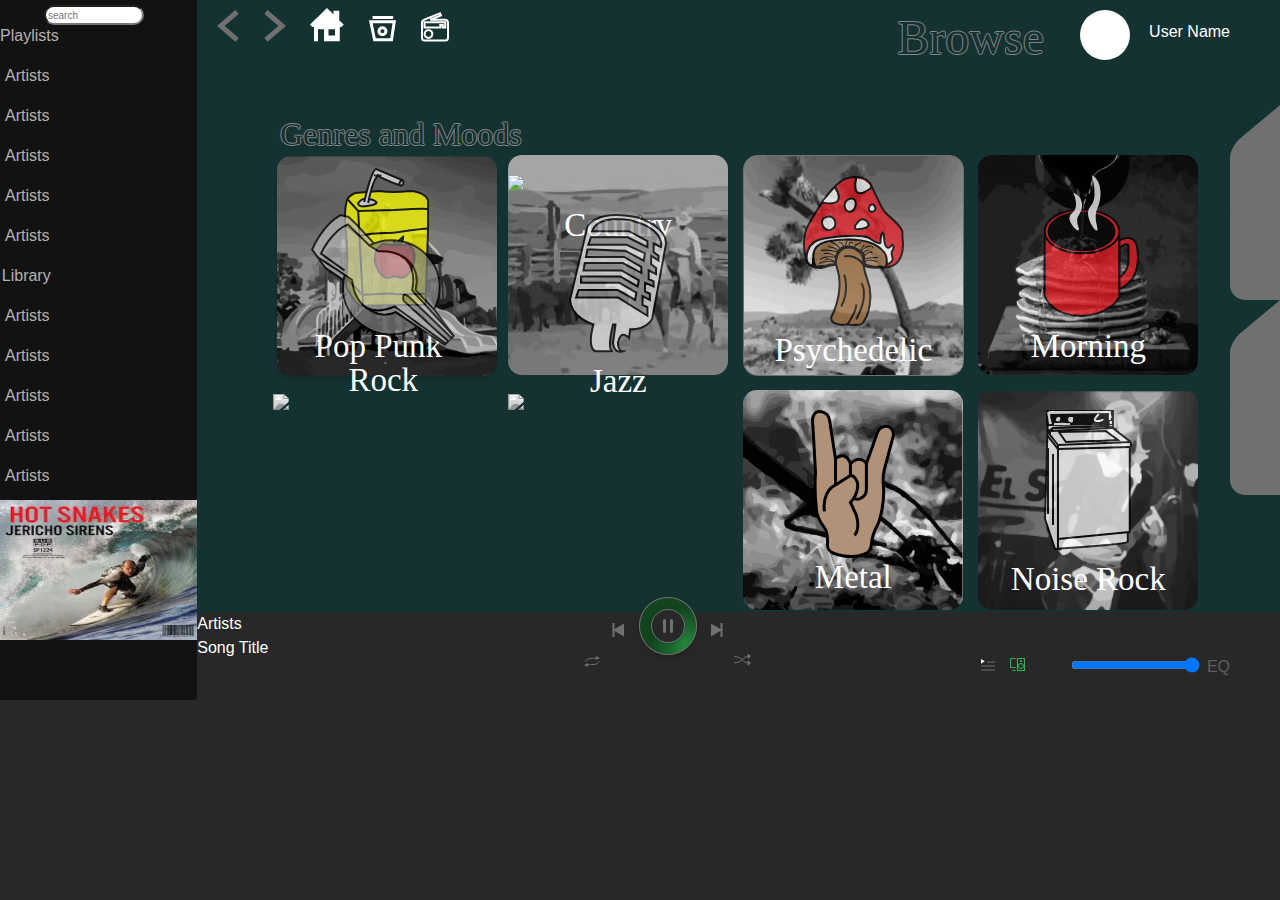
==== index.html @ b0f1039b "deleted folder" ====
<!DOCTYPE html>
<html lang="en-us">

<head>

  <meta charset="UTF-8">
  <meta name="viewport" content="width=device-width, initial-scale=1.0">
  <meta http-equiv="X-UA-Compatible" content="ie=edge">
  <link rel="shortcut icon" type="image/x-icon" href="assets/favicon.ico">

  <title>Kevin Buchik</title>

  <link rel="stylesheet" href="https://stackpath.bootstrapcdn.com/bootstrap/4.3.1/css/bootstrap.min.css"
    integrity="sha384-ggOyR0iXCbMQv3Xipma34MD+dH/1fQ784/j6cY/iJTQUOhcWr7x9JvoRxT2MZw1T" crossorigin="anonymous">
  <link rel="stylesheet" href="https://maxcdn.bootstrapcdn.com/bootstrap/4.0.0/css/bootstrap.min.css">

  <link rel="stylesheet" type="text/css" href="style.css">
</head>

<body>



  <div class="grid-container">
    <div class="a">
      <div class="sidebar">

        <label class="sr-only" for="validationDefault01">Name</label>
        <form>
          <input type="text" class="validationDefault01" placeholder="search" class="search"><br>
          <input class="submit-button" href="index.html/#grid-container2" type="submit" style="visibility: hidden;" />
        </form>
        <p id="title">Playlists</p>
        <div class="lists">
          <ul class="playlist">Artists</ul>
          <ul></ul>
          <ul>Artists</ul>
          <ul>Artists</ul>
          <ul>Artists</ul>
          <ul>Artists</ul>
          <p id="title">Your Library</p>
          <ul>Artists</ul>
          <ul>Artists</ul>
          <ul>Artists</ul>
          <ul>Artists</ul>
          <ul>Artists</ul>
          <ul>Artists</ul>
          <ul>Artists</ul>
          <ul>Artists</ul>
          <ul>Artists</ul>

        </div>
      </div>
      <img class="album-cover" src="Rectangle 661.png">
    </div>

    <div class="c">


      <div class="header-image2">

        <div class="clubopen"></div>
      </div>
      <div class="tab"><i class="fas fa-users"></i></div>
      <div class="tab2"><i class="fas fa-cog"></i></div>

      <div class="header-controls">
        <input class="back-button back1" type="image" src="Component 11 – 46.png">
        <input class="forward-button" type="image" src="Component 11 – 46.png">
        <input class="home" type="image" src="mynewhouse.png">
        <input class="browse" type="image" src="Component 2 – 4.png">
        <input class="radio" type="image" src="radio-24px.png">
        <div class="user-image">
          <p class="user-name">User Name</p>
        </div>
        <h2 class="browse2">Browse</h2>

      </div>
      <h2 class="genre-header">Genres and Moods</h2>
      <div class="genre-board">
        <div class="genre-square genre-square1"><img class="genre-img playground" src="playground.svg">

          <img class="genre-icon  juicebox" src="juicebox.svg">
          <h3 class="row1-text pop-punk-text">Pop Punk</h3>

        </div>
        <div class="genre-square"><img class="genre-img cowboy" src="cowboy.svg">
          <img class=" genre-icon cowboyboot" src="cowboyboot.svg">
          <h3 class="row1-text country-text">Country</h3>

        </div>
        <div class="genre-square"><img class="genre-img psychedelic" src="Joshua Tree.svg">
          <img class=" genre-icon mushroom" src="mushroom.svg">
          <h3 class="row1-text psych-text">Psychedelic</h3>

        </div>
        <div class="genre-square"><img class="genre-img pancakes" src="pancakes.svg">
          <img class="genre-icon coffeecup" src="colorcoffeecup.svg">
          <h3 class="row1-text morning-text">Morning</h3>

        </div>
        <div class="genre-square"><img class="genre-img rocknroll" src="rocknroll.svg">
          <img class="genre-icon chickenhawk" src="chickenhawk.svg">
          <h3 class="row2-text rock-text">Rock</h3>

        </div>
        <div class="genre-square"><img class="genre-img jazz" src="jazz.svg">
          <img class="genre-icon microphone" src="microphoneclear.svg">
          <h3 class="row2-text jazz-text">Jazz</h3>

        </div>
        <div class="genre-square"><img class="genre-img metal" src="pitchfork.svg">
          <img class="genre-icon devilhorns" src="devilhorns.svg">
          <h3 class="row2-text metal-text">Metal</h3>

        </div>
        <div class="genre-square"><img class="genre-img shattuck" src="shattuck.svg">
          <img class="genre-icon washingmachine" src="sonicyouthwashingmachine.svg">
          <h3 class="row2-text noise-rock-text"> Noise Rock</h3>
        </div>
      </div>
    </div>

    <div class="e">
      <p class="now-playing-artist">Artists</p>
      <br>
      <p class="now-playing-song">Song Title</p>
      <div class="controls">
        <input class="play-button" type="image" src="Component 60 – 2.png">
        <input class="next-track" type="image" src="Component 20 – 7.png">
        <input class="previous-track" type="image" src="Component 20 – 7.png">
        <input class="repeat" type="image" src="repeat.png">
        <input class="shuffle" type="image" src="shuffle.png">
      </div>
      <div class="sound-controls">
        <input class="queu" type="image" src="Component 23 – 3.png">
        <input class="pair" type="image" src="pair-icon.png">
        <i class="fas fa-volume-up"></i>
        <div id="video-controls">

          <input type="range" id="volume" min="0" max="1" step="0.1" value="1" />
        </div>
        <div class="eq-button">EQ</div>

      </div>

    </div>


    <div class="grid-container2">
      <div class="a">
        <div class="sidebar">

          <label class="sr-only" for="validationDefault02">Name</label>
          <form>
            <input type="text" class="validationDefault02" placeholder="search" class="search"><br>
            <input class="submit-button2" type="submit" style="visibility: hidden;" />
          </form>
          <p id="title">Playlists</p>
          <div class="lists">
            <ul class="playlist">Artists</ul>
            <ul>Artists</ul>
            <ul>Artists</ul>
            <ul>Artists</ul>
            <ul>Artists</ul>
            <ul>Artists</ul>
            <p id="title">Your Library</p>
            <ul>Artists</ul>
            <ul>Artists</ul>
            <ul>Artists</ul>
            <ul>Artists</ul>
            <ul>Artists</ul>
            <ul>Artists</ul>
            <ul>Artists</ul>
            <ul>Artists</ul>
            <ul>Artists</ul>

          </div>
        </div>
        <img class="album-cover" src="Rectangle 661.png">
      </div>

      <div class="c">


        <div class="header-image">

          <div class="clubopen"></div>
        </div>
        <div class="tab"><i class="fas fa-users"></i></div>
        <div class="tab2"><i class="fas fa-cog"></i></div>

        <div class="header-controls">
          <input class="back-button back2" type="image" src="Component 11 – 46.png">
          <input class="forward-button" type="image" src="Component 11 – 46.png">
          <input class="home" type="image" src="mynewhouse.png">
          <input class="browse" type="image" src="Component 2 – 4.png">
          <input class="radio" type="image" src="radio-24px.png">
          <div src="" type="image" class="user-image">
            <img class="user-image2">
            <p class="user-name">User Name</p>
          </div>
          <H1 class="band-header">Guided</H1>
          <H1 class="band-header2">By Voices</H1>

          <div class="top-releases">
            <p>Top Releases</p>
            <p class="release-names album-name">Album Name </p>
            <p class="release-names album-name2">Album Name </p>
            <p class="release-names album-name3">Album Name </p>

            <div class="top-albums"> <img class="image-results image-results1"></div>

            <div class="top-albums top-album2">
              <img class="image-results image-results1"></div>
            <div class="top-albums top-album5"><img class="image-results image-results2"></div>
            <br>
            <p class="release-names album-name4">Album Name </p>
            <p class="release-names album-name5">Album Name </p>
            <p class="release-names album-name6">Album Name </p>
            <div class="top-albums top-album3"><img class="image-results image-results3"></div>
            <div class="top-albums top-album4"><img class="image-results image-results4"></div>
            <div class="top-albums top-album5"><img class="image-results image-results5"></div>
          </div>

          <div class="top-songs">
            <p>Popular Songs</p>
            <p class="popular-songs popular-songs1"> 1 &nbsp  &nbsp &nbsp &nbsp  <a class="time-duration"></a></p>
            <p class="popular-songs popular-songs2"> 2 &nbsp  &nbsp &nbsp &nbsp </p> 
            <p class="popular-songs popular-songs3"> 3 &nbsp  &nbsp &nbsp &nbsp </p>
            <p class="popular-songs popular-songs4"> 4 &nbsp  &nbsp &nbsp &nbsp </p>
            <p class="popular-songs popular-songs5"> 5 &nbsp  &nbsp &nbsp &nbsp </p>
            <hr class="line1">

            <div class="timez">3:20</div>
            <div class="timez">3:20</div>
            <div class="timez">3:20</div>
            <div class="timez">3:20</div>
            <div class="timez">3:20</div>

          </div>
          <div class="related-artists">
            <p class="fans-like">Related Artists</p>

            <div class="circles">

              <div class="related-circle circle1" value="">
                <img class="related-img related1">
                <p class="artist-name name-one name1"></p>
              </div>

              <div class="related-circle circle2"><img class=" related-img related2">
                <p class="artist-name name2"></p>
              </div>
              <div class="related-circle circle3"><img class=" related-img related3">
                <p class="artist-name name3"></p>
              </div>
              <div class="related-circle circle4"><img class=" related-img related4">
                <p class="artist-name name4"></p>
              </div>
              <div class="artist-name-container">
            </div>


              <audio crossorigin="anonymous" id="preview-player" controls="" autoplay="" name="media">
                <source class="preview-source" src="" type="audio/mpeg">
              </audio>
            </div>
          </div>

        </div>
      </div>

      <div class="e">
        <p class="now-playing-artist">Artists</p>
        <br>
        <p class="now-playing-song">Song Title</p>
        <div class="controls">
          <input class="play-button" type="image" src="Component 60 – 2.png">
          <input class="next-track" type="image" src="Component 20 – 7.png">
          <input class="previous-track" type="image" src="Component 20 – 7.png">
          <input class="repeat" type="image" src="repeat.png">
          <input class="shuffle" type="image" src="shuffle.png">
        </div>
        <div class="sound-controls">
          <input class="queu" type="image" src="Component 23 – 3.png">
          <input class="pair" type="image" src="pair-icon.png">
          <i class="fas fa-volume-up"></i>
          <div id="video-controls">

            <input type="range" class="volume" min="0" max="1" step="0.1" value="1" />

          </div>
          <button data-toggle="modal" data-target="#exampleModal" class="eq-button">EQ</button>
          <div class="modal fade" id="exampleModal" tabindex="-1" role="dialog" aria-labelledby="exampleModalLabel"
            aria-hidden="true">
            <div class="modal-dialog" role="document">
              <div class="modal-content">
                <button type="button" class="close" data-dismiss="modal" aria-label="Close">
                  <span aria-hidden="true">&times;</span>
                </button>
                <div class="modal-body">
                  <label class="switch">
                    <input type="checkbox">
                    <span class="slider round">
                    </span>
                  </label>
                  <button id="stop-eq"></button>
                  <input orient="vertical" class="eq eqband1" list="ticks" type="range" value="0" step="1" min="-30"
                    max="20" oninput="changeGain(this.value, 1);"></input>
                  <datalist id="ticks">
                    <option>-30</option>
                    <option>-25</option>
                    <option>-20</option>
                    <option>-15</option>
                    <option>-10</option>
                    <option>-5</option>
                    <option>0</option>
                    <option>5</option>
                    <option>10</option>
                    <option>15</option>
                    <option>20</option>

                  </datalist>
                  <input orient="vertical" class="eq eqband1" list="ticks" type="range" value="0" step="1" min="-30"
                    max="20" oninput="changeGain(this.value, 2);"></input>
                  <datalist id="ticks">
                    <option>-30</option>
                    <option>-25</option>
                    <option>-20</option>
                    <option>-15</option>
                    <option>-10</option>
                    <option>-5</option>
                    <option>0</option>
                    <option>5</option>
                    <option>10</option>
                    <option>15</option>
                    <option>20</option>


                  </datalist>

                  <input orient="vertical" class="eq eqband1" list="ticks" type="range" value="0" step="1" min="-30"
                    max="20" oninput="changeGain(this.value, 3);"></input>
                  <datalist id="ticks">
                    <option>-30</option>
                    <option>-25</option>
                    <option>-20</option>
                    <option>-15</option>
                    <option>-10</option>
                    <option>-5</option>
                    <option>0</option>
                    <option>5</option>
                    <option>10</option>
                    <option>15</option>
                    <option>20</option>


                  </datalist>
                  <input orient="vertical" class="eq eqband1" list="ticks" type="range" value="0" step="1" min="-30"
                    max="20" oninput="changeGain(this.value, 4);"></input>
                  <datalist id="ticks">
                    <option>-30</option>
                    <option>-25</option>
                    <option>-20</option>
                    <option>-15</option>
                    <option>-10</option>
                    <option>-5</option>
                    <option>0</option>
                    <option>5</option>
                    <option>10</option>
                    <option>15</option>
                    <option>20</option>


                  </datalist>
                  <input orient="vertical" class="eq eqband1" list="ticks" type="range" value="0" step="1" min="-30"
                    max="20" oninput="changeGain(this.value, 5);"></input>


                </div>
              </div>
            </div>
          </div>

        </div>
        <div id="custom-seekbar">
          <span></span>

        </div>

      </div>
</div>

      <div class="grid-container3">
        <div class="a">
          <div class="sidebar">

            <label class="sr-only" for="validationDefault03">Name</label>
            <form>
              <input type="text" class="validationDefault03" placeholder="search" class="search"><br>
              <input class="submit-button3" href="index.html/#grid-container2" type="submit"
                style="visibility: hidden;" />
            </form>
            <p id="title">Playlists</p>
            <div class="lists">
              <ul class="playlist">Artists</ul>
              <ul>Artists</ul>
              <ul>Artists</ul>
              <ul>Artists</ul>
              <ul>Artists</ul>
              <ul>Artists</ul>
              <p id="title">Your Library</p>
              <ul>Artists</ul>
              <ul>Artists</ul>
              <ul>Artists</ul>
              <ul>Artists</ul>
              <ul>Artists</ul>
              <ul>Artists</ul>
              <ul>Artists</ul>
              <ul>Artists</ul>
              <ul>Artists</ul>

            </div>
          </div>
          <img class="album-cover" src="Rectangle 661.png">
        </div>


        <div class="c">


          <div class="header-image3">

            <div class="clubopen"></div>
          </div>
          <div class="tab"><i class="fas fa-users"></i></div>
          <div class="tab2"><i class="fas fa-cog"></i></div>

          <div class="header-controls">
            <input class="back-button" type="image" src="Component 11 – 46.png">
            <input class="forward-button" type="image" src="Component 11 – 46.png">
            <input class="home" type="image" src="mynewhouse.png">
            <input class="browse" type="image" src="Component 2 – 4.png">
            <input class="radio" type="image" src="radio-24px.png">
            <div class="user-image">
              <p class="user-name">User Name</p>
            </div>

          </div>
          <img class="album-cover-page" />
          <div class="album-info">
            <div>
              <p class=".album-page-title">Album</p>
            </div>
            <p class="album-page-name">Album Name</p>
            <p class="by-artist-album">By Artist</p>
            <p class="release-date">2020 - 10 Songs, 30 Minutes</p>
          </div>
          <div class=""></div>
          <div class="track-list">
          </div>
          <p class="more-a-b-a">More Albums by Artist</p>

          <div class="more-albums-by">
            <img class="more-albums" />
            <img class="more-albums" />
            <img class="more-albums" />
            <img class="more-albums" />
            <img class="more-albums" />
            <img class="more-albums" />





          </div>

        </div>

        <div class="e">
          <p class="now-playing-artist">Artists</p>
          <br>
          <p class="now-playing-song">Song Title</p>
          <div class="controls">
            <input class="play-button" type="image" src="Component 60 – 2.png">
            <input class="next-track" type="image" src="Component 20 – 7.png">
            <input class="previous-track" type="image" src="Component 20 – 7.png">
            <input class="repeat" type="image" src="repeat.png">
            <input class="shuffle" type="image" src="shuffle.png">
          </div>
          <div class="sound-controls">
            <input class="queu" type="image" src="Component 23 – 3.png">
            <input class="pair" type="image" src="pair-icon.png">
            <i class="fas fa-volume-up"></i>
            <div id="video-controls">

              <input type="range" id="volume" min="0" max="1" step="0.1" value="1" />
            </div>
            <div class="eq-button">EQ</div>

          </div>

        </div>

        <div class="e">
          <p class="now-playing-artist">Artists</p>
          <br>
          <p class="now-playing-song">Song Title</p>
          <div class="controls">
            <input class="play-button" type="image" src="Component 60 – 2.png">
            <input class="next-track" type="image" src="Component 20 – 7.png">
            <input class="previous-track" type="image" src="Component 20 – 7.png">
            <input class="repeat" type="image" src="repeat.png">
            <input class="shuffle" type="image" src="shuffle.png">
          </div>
          <div class="sound-controls">
            <input class="queu" type="image" src="Component 23 – 3.png">
            <input class="pair" type="image" src="pair-icon.png">
            <i class="fas fa-volume-up"></i>
            <div id="video-controls">

              <input type="range" id="volume" min="0" max="1" step="0.1" value="1" />
            </div>
            <div class="eq-button">EQ</div>

          </div>

        </div>



        <script src="https://code.jquery.com/jquery-3.3.1.min.js" crossorigin="anonymous"></script>
        <script src="https://stackpath.bootstrapcdn.com/bootstrap/4.3.1/js/bootstrap.min.js"></script>
        </script>
        <script src="https://kit.fontawesome.com/78f23082a5.js"></script>
        <script src="https://cdnjs.cloudflare.com/ajax/libs/animejs/2.0.2/anime.min.js"></script>
        <script src="app.js"></script>
</body>

</html>
---- style.css ----
body{overflow-x:hidden;
}
body::-webkit-scrollbar {
  display: none;
}

.grid-container {
    background-color: #153232;
    width: 100%;
    height: 1vh;
    display: inline-grid;
  
    grid-gap: 1px;
    grid-template-columns:246.297px;
    grid-template-rows: auto auto auto auto auto auto auto auto auto 1px;
   
  }
  .grid-container2 {
    background-color: #153232;
    width: 520%;
    height: 1vh;
    display: none;
    grid-gap: 1px;
    grid-template-columns:246.297px;
    grid-template-rows: auto auto auto auto auto auto auto auto auto 1px;
    position: relative;
    top: -700px;
   
  }
  .grid-container3 {
    background-color: #153232;
    width: 520%;
    height: 1vh;
    display: none;
    grid-gap: 1px;
    grid-template-columns:246.297px;
    grid-template-rows: auto auto auto auto auto auto auto auto auto 1px;
    position: relative;
    top: -700px;
    z-index:3;
  }
 

  .a {
    background-color: #121212 !important;
    color: #B3B3B3;
  }

  .a {
    grid-column: 1 / 3;
    grid-row: 1 / 10;
    max-width: 200px;
  }

  .c {
    grid-column: 2 / 10;
    grid-row: 1 / 10;
    background-color:#153232;
    overflow-x:hidden;
    margin-left:-50px;
  }


  .e {
    grid-column: 2 / 10;
    grid-row: 9/ 11;  
    max-height:112.11px;
    background-color:#282828;
    position: relative;
    margin-left:-50px;
  }


  ::-webkit-scrollbar-track{
  color:#707070 !important;
  width:.5em;
  }
  ::-webkit-scrollbar-thumb {
    background-color:  #31B954;
    border-radius: 10px;
  }
  
  
  ::-webkit-scrollbar-track-piece{ background-color:#707070;}
  ::-webkit-scrollbar {
    background-color: #31B954 !important;
    width:.5em;
  }
  .validationDefault01, .validationDefault02, .validationDefault03{    width: 100px;
    height: 20px;
    margin-left: -20px;
    position: absolute;
    font-size: 10px;
    margin-top: 5px;
    border-radius: 58px;
    outline:none;
    left: 5%;}
.submit-button{
  position: absolute;
  height: 20px;
  width: 50px;
  left: 170px;
  top: 6px;
  height: 21px;
}
.submit-button{
  position: absolute;
  height: 20px;
  width: 50px;
  left: 170px;
  top: 6px;
  height: 21px;
}

.album-cover{height:20%;
width:200px;
padding-left:0px;}

.timestamp{float:left;}

.play-button{    margin-left: 40%;
  margin-top: -35%;
  position: relative;
  top: -20px;}


.next-track{    position: relative;
  top: -50px;}

.previous-track{transform: scaleX(-1);
  position: relative;
  top: -50px;
margin-left:-115px;}
.back-button{margin-left:20px;
margin-top:10px;}
.forward-button{transform:scaleX(-1);
margin-left:20px;}

.home{margin-left:20px;
margin-right:20px;}

.browse{margin-right:20px;}

.user-image{background-color:white;
height:50px;
width:50px;
border-radius:50%;
margin-right:150px;
float:right;
margin-top:10px;
}
.user-image2{border-radius:50%;
height:50px;
width:50px;}

.user-name{margin-right:-100px;
  margin-top:10px;
float:right;}

.repeat{position: relative;
  right: 45px;
  top: -20px;}


.shuffle{position: relative;
  top: -20px;
  left: 85px;}

.now-playing-artist{color:white;
display:inline;}
.now-playing-song{color:white;
display:inline;
}

.controls{margin-top: 10px;}

.sound-controls{float:right;
margin-right:170px;
margin-top:-40px;}

.pair{margin-left:10px;}

.header-image{
  height:200px;
width:100%;
object-fit: fill;
border-color:#153232;
}
.header-image3{
  height:200px;
width:100%;
object-fit: fill;
border-color:#153232;
}
.header-image2{
  height:200px;
width:100%;
object-fit: fill;
border-color:#153232;
}

.clubopen {width:100%;
  height:100%;
  filter: hue-rotate(180deg) saturate(2);
}

.header-image {
  background-size: cover;
  background-position: center;
}
.header-image {
  background-image: url(photo.jpg);
  background-size: cover;
  background-position: center;
}

@supports (filter: blur(5px) contrast(5)) and (mix-blend-mode: multiply) {
  .header-image {
    position: relative;
    overflow: hidden;
  }
  .header-image:after {
    display: block;
    content: '';
    position: absolute;
    top: 0;
    left: 0;
    right: 0;
    bottom: 0;
    background: inherit;
    filter: brightness(1.5) saturate(100) blur(5px) contrast(5);
    mix-blend-mode: multiply;
  }
}
.header-controls{
  position:relative; 
  top:-200px;
  color:white;
}


.band-header{position:absolute;
  font-size:5em;
  margin-left:20px;
  font-weight:bolder;
 font-family: "Hoefler Text";
 color:#153232;
top:135px;}

.band-header2{position:absolute;
  font-size:5em;
  margin-left:20px;
  font-weight:bolder;
 font-family: "Hoefler Text";
 color:#153232;
 text-shadow: -1px 0 #858585, 0 1px #858585, 1px 0 #858585, 0 -1px #858585;
top:200px;}


.artist-play{position:absolute;
  background-color:#31B954;
  background: linear-gradient(90deg, rgba(2,0,36,1) 0%, rgba(9,121,43,1) 37%, rgba(49,185,84,1) 75%, rgba(44,255,0,1) 100%);
  border-style:none;
  z-index:2;
  height:35px;
  width:100px;
  border-radius:4px;
  top:100px;
right:550px;
color:white;}

.overview{color:white;
  position:absolute;
top:140px;
font-size:1.5em;
right:50px;
font-family:"Helvetica Neue";
word-spacing:100px;}

.top-releases{position:relative;
top:245px;
font-size:1.5em;
left:20px;
z-index:2;
margin-right: 702px;}

.top-albums{  
  width: 120px;
  background-color: #555;
  display:inline-flex;
position:relative;
margin-top:25px;
top:-50px;
}
.top-albums:after {
  content: "";
  display: block;
  padding-bottom: 100%;
}

  .top-album2{
    margin-top:40px;
  }

  .top-songs{float:right;
    font-size:1.5em;
    margin-right:490px;
  margin-top:-225px;
display:block;
z-index:10}

.popular-songs{
  position: initial;
  font-size:20px!important;
color:#A0A0A0;
margin-right: -250px !important;
}

.time-duration{display:inline-block !important;
  
}

.timez{color:#A0A0A0;
  position: relative;
  left: 500px;
  top: -260px;
  line-height:2.4;
  font-size:20px;
  }

.fans-like{
  margin-top:10px !important;
  margin-left: 435px !important;
    font-size: 1.5em !important;
}
.circles{margin-left:425px;}
.related-artists{position: relative;
  top: -250px;}
.related-circle{
  margin-left:10px;
display:inline-block;
  width:120px;
height:120px;
border-radius:50%;
background-color:white;}
.related-img{  width:120px;
  height:120px;
border-radius:50%;}

.name1{
  position: relative;
  left: 8px;
  }


.tab {
  transform: rotate(-90deg);
  height: 50px;
  width: 150px;
  border-radius: 15px 15px 0px 0px;
  background-color: #707070;
  position: absolute;
  left: 480px;
  display: inline-block;
  z-index: 2;
  margin-left: 700px;
}
.tab:before { 

  height: 50px;
  width: 70px;
  border-radius: 10px 10px 0px 0px;
  background-color: #707070;
  content: "";
  position: absolute;
  left: 104px;
  top: 0px;
  -webkit-transform: skewX(40deg);
  transform: skewX(40deg);
  z-index: -1;
}


.tab2 {
  transform: rotate(-90deg);
  height: 50px;
  width: 150px;
  border-radius: 15px 15px 0px 0px;
  background-color: #707070;
  position: absolute;
  left: 480px;
  top:395px;
  display: inline-block;
  z-index: 2;
  margin-left: 700px;
}
.tab2:before { 

  height: 50px;
  width: 70px;
  border-radius: 10px 10px 0px 0px;
  background-color: #707070;
  content: "";
  position: absolute;
  left: 104px;
  top: 0px;
  -webkit-transform: skewX(40deg);
  transform: skewX(40deg);
  z-index: -1;
}
.fa-users{transform: rotate(90deg);
font-size:2em;
position:absolute;
top:10px;
left:60px;
color:#31B954;

}

.fa-cog{font-size:2em;
  position:absolute;
  top:10px;
  left:70px;
  color:#31B954;}

body{background-color:#282828;;}


.image-results{  width: 120px;
  height:120px;
}
.release-names{font-size:10px;
  position:absolute;

}

.album-name{    font-size: 10px;
  display: inline;
  bottom: 180px;

}
.album-name2{font-size: 10px;
  bottom: 180px;
  left:125px;
}
.album-name3{
  bottom:180px;
  left:250px;
}
.album-name4{
  bottom:25px;
}
.album-name5{
  bottom:25px;
  left:125px;

}

.album-name6{
  left:180px;
  bottom:25px;


}

.album-name6{
  bottom:25px;
  left:250px;
}


.artist-name{
  font-size:10px;
  display:inline-flex;
  margin-left:25px;
  margin-right:25px;
  position:relative;
}


.name2{left:20px;}
.name3{left:10px;}
.name4{left:10px;}

#preview-player{
  display:none;
}

#video-controls{    position: relative;
  left: 90px;
  top: -22.5px;
}

.fa-volume-up{color:#707070;
margin-left:10px;}


.eq-button{color:green;
  text-decoration:none ;
  border-style:none !important;
  padding: 0px !important;
  background-color: #282828;
position:absolute;
top:42.5px;
color:#5E5E5E;
right:50px;;
}


.lists{margin-left:-35px;;
float:left}

/* index.html */
/* index.html */
/* index.html */
/* index.html */



.genre-img{
  filter:grayscale(100%);}
.playground:hover{filter:grayscale(100%);
cursor:pointer;}

.genre-img:hover{
  filter:grayscale(50%)
}
#title{margin-right: 120px;}
.genre-icon{
  top:-200px;
  position:relative;
  display:block;
margin:auto auto;}
.juicebox{   
  top: -220px;
  left: 16px;}

.genre-square{height:220px;
width:220px;
cursor:pointer;
grid-auto-rows: inherit;}

.genre-square1{  
  
    margin-top: -5px;
  margin-left: -5px;}

   .genre-board{
     margin-left:76px;
     margin-top:-120px;
     display: grid;
    grid-template-columns: repeat(4, 0fr);
    grid-template-rows: repeat(2, 220px);
    grid-gap: 15px;}


    h3
    {
      margin-top:-200px;
      text-align:center;
      color:white;
      font-family:"geeza pro";
      position:relative;}

.browse2{   
  font-size:3em;
  margin-left: 700px;
  margin-top: -40px;
  font-family: "Hoefler Text";
  color:#153232;
  text-shadow: -1px 0 #858585, 0 1px #858585, 1px 0 #858585, 0 -1px #858585;
 top:200px;}
 
.genre-header{position:absolute;
  text-shadow: -1px 0 #858585, 0 1px #858585, 1px 0 #858585, 0 -1px #858585;
  font-family: "Hoefler Text";
  color:#153232;
  left:280px;
  top:115px;
}
.sidebar{overflow:auto;
  font-family:"helvetica";
height:500px;}



#custom-seekbar
{  
  background-color:#707070;
  cursor: pointer;
  height: 2px;
  margin-left:25%;
  margin-top:-10px;
  outline: thin solid #707070;
  overflow: hidden;
  position: absolute;
  width: 400px;
}
#custom-seekbar span
{
  background-color: #31B954;
  position: absolute;
  top: 0;
  left: 0;
  height: 10px;
  width: 0px;
}


.modal-content{height:270px;
  width:514px;
  border-color: #707070;
  border-width: 5px;
  border-radius:58px;
  background-color:#282828;
  
}


.modal{border-style:solid white !important}


.eq{ -webkit-appearance: slider-vertical;
  margin-right: -50px;
  margin-top:40px;
  background: #d3d3d3;
  outline: none;
  opacity: 0.7;
  -webkit-transition: .2s;
  transition: opacity .2s;
}
.slider::-webkit-slider-thumb {
  -webkit-appearance: slider-vertical;
  appearance: none;
  width: 25px;
  height: 25px;
  background: #4CAF50;
  cursor: pointer;
}


.switch {
  position: absolute;
  top:-5px;
  left:50px;
  display: inline-block;
  width: 80px;
  height: 34px;
}

.switch2 {left:140px;}

.switch input { 
  opacity: 0;
  width: 0;
  height: 0;
}

.slider {
  position: absolute;
  cursor: pointer;
  top: 0;
  left: 0;
  right: 0;
  bottom: 0;
  background-color: #ccc;
  -webkit-transition: .4s;
  transition: .4s;
}

.slider:before {
  position: absolute;
  content: "";
  height: 26px;
  width: 26px;
  left: 4px;
  bottom: 4px;
  background-color: white;
  -webkit-transition: .4s;
  transition: .4s;
}

input:checked + .slider {
  background-color: #31B954;
}

input:focus + .slider {
  box-shadow: 0 0 1px #31B954;
}

input:checked + .slider:before {
  -webkit-transform: translateX(45px);
  -ms-transform: translateX(45px);
  transform: translateX(45px);
}

/* Rounded sliders */
.slider.round {
  border-radius: 34px;
}

.slider.round:before {
  border-radius: 50%;
}



 .ticks{background-color:red;}


.row1-text{margin-top: -185px;
font-size:33px;}


.row2-text{    margin-top: -218px;
font-size:33px;}

.pop-punk-text{margin-top:-200px;}

.country-text{margin-top:-185px;
}

.psych-text{margin-top:-195px;}

.morning-text{margin-top:-190px;}

.rock-text{margin-top:-185px;}

.jazz-text{margin-top:-220px;}

.metal-text{margin-top:-200px;

}

.noise-rock-text{    margin-top: -190px;}

/* album cover page */


.album-cover-page{width:225px;
height:225px;
background-color:white;
margin-top:-150px;
margin-left:20px;}


.album-info{    color: white;
  font-size: 1em;
  margin-top: -180px;
  margin-left: 255px;
  line-height:10px;
}

.track-list{margin-top:100px;
  margin-left:20px;
color:#B9B9B9;
line-height:.5px !important;
}
.track{line-height:10px;
  font-size: 14px;
  list-style-type:none;
}

.more-albums-by{display:flex;}
.more-albums{
  margin-left:12px;
  margin-bottom:200px;
  height:165px;
width:165px;
background-color:white;}

.more-a-b-a{color:white;
margin-left:20px;}
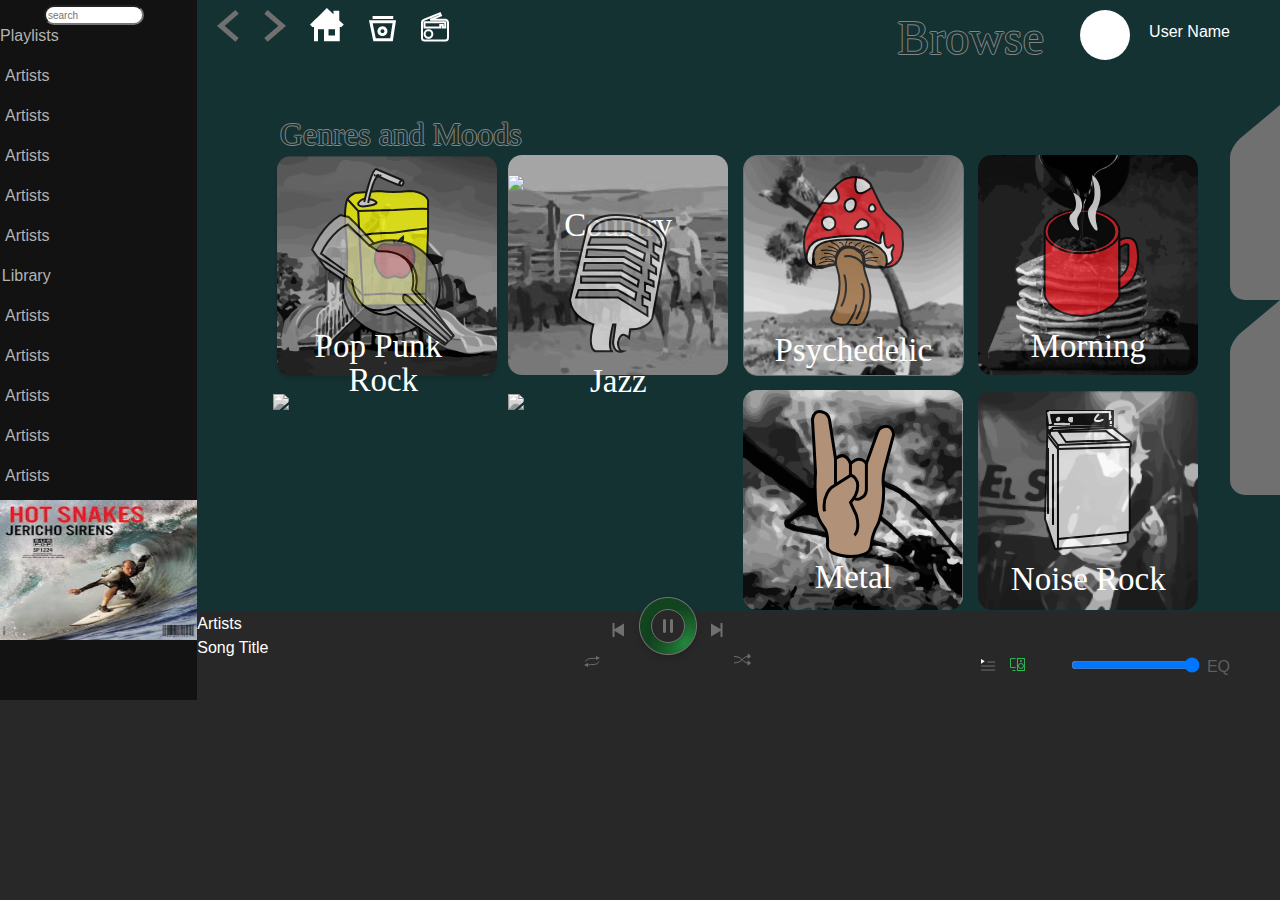
==== commit a9e36a90: "testing" ====
--- a/index.html
+++ b/index.html
@@ -79,7 +79,15 @@
       <h2 class="genre-header">Genres and Moods</h2>
       <div class="genre-board">
         <div class="genre-square genre-square1"><img class="genre-img playground" src="playground.svg">
-
+          <main id="app">
+            <template v-if="me">
+              {{ me }}
+            </template>
+            <template v-else>
+              <button @click="login">Login with Spotify</button>
+            </template>
+          </main>
+  
           <img class="genre-icon  juicebox" src="juicebox.svg">
           <h3 class="row1-text pop-punk-text">Pop Punk</h3>
 
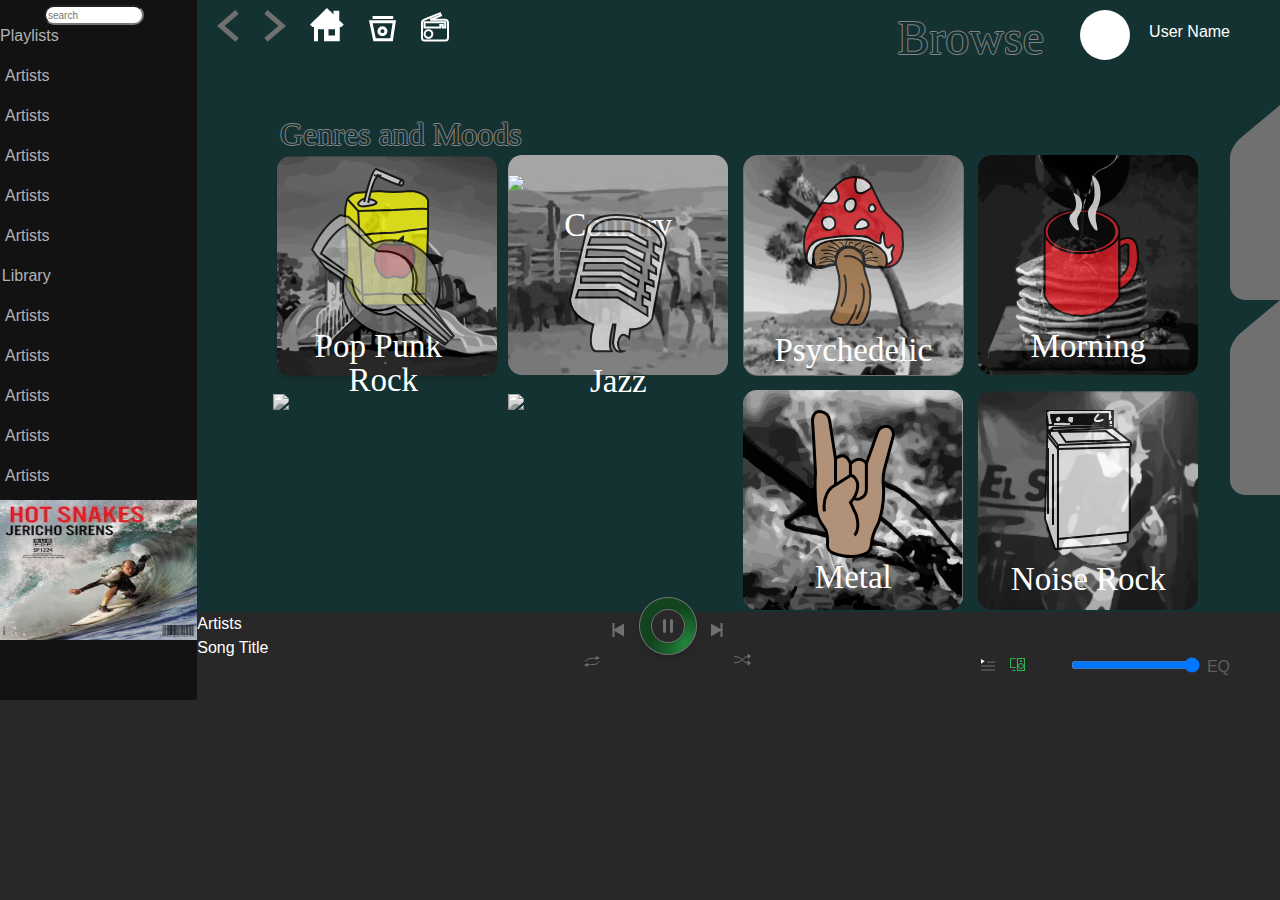
==== commit 996ee794: "testing" ====
--- a/index.html
+++ b/index.html
@@ -79,15 +79,7 @@
       <h2 class="genre-header">Genres and Moods</h2>
       <div class="genre-board">
         <div class="genre-square genre-square1"><img class="genre-img playground" src="playground.svg">
-          <main id="app">
-            <template v-if="me">
-              {{ me }}
-            </template>
-            <template v-else>
-              <button @click="login">Login with Spotify</button>
-            </template>
-          </main>
-  
+
           <img class="genre-icon  juicebox" src="juicebox.svg">
           <h3 class="row1-text pop-punk-text">Pop Punk</h3>
 
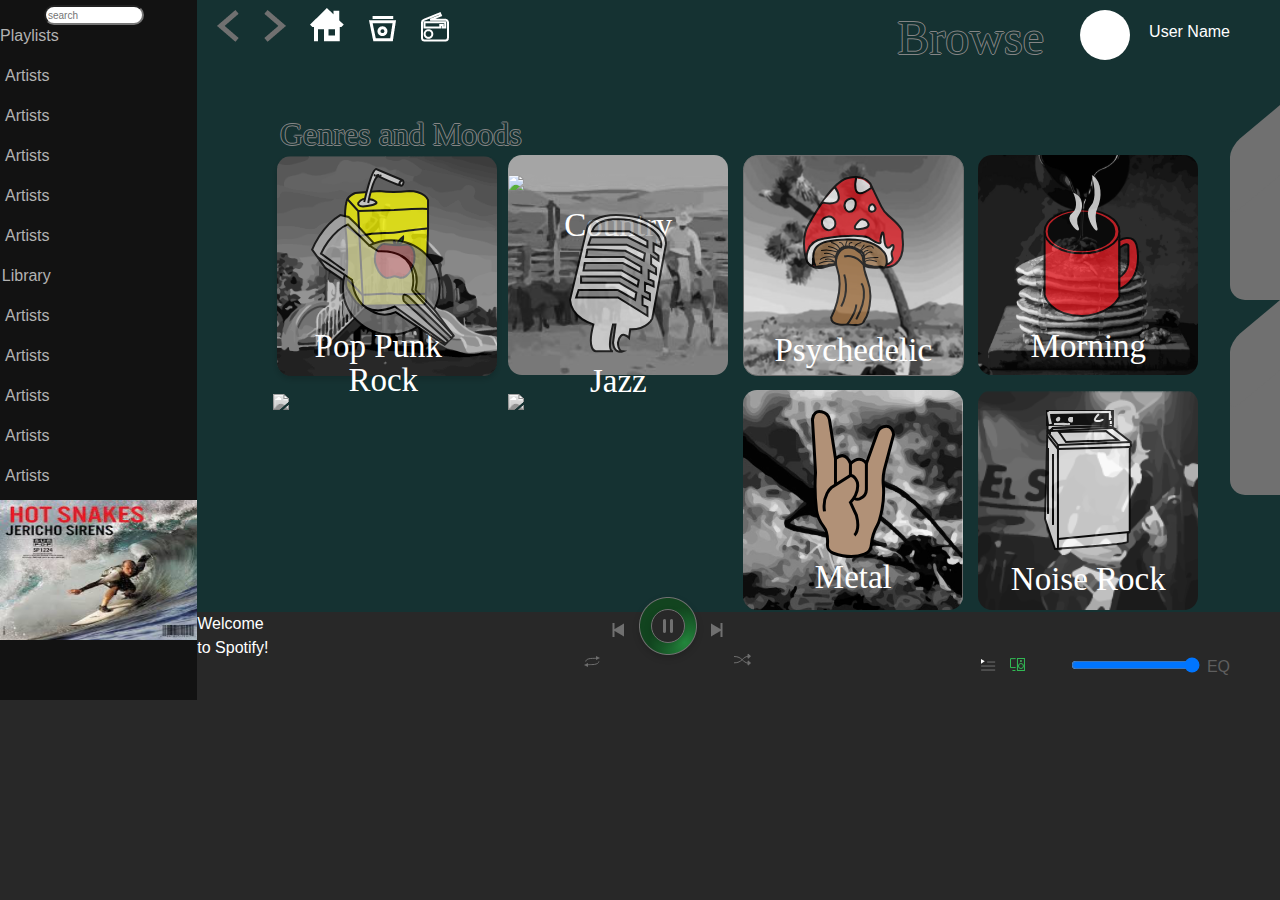
==== commit a88cecdc: "all functions" ====
--- a/index.html
+++ b/index.html
@@ -84,8 +84,8 @@
           <h3 class="row1-text pop-punk-text">Pop Punk</h3>
 
         </div>
-        <div class="genre-square"><img class="genre-img cowboy" src="cowboy.svg">
-          <img class=" genre-icon cowboyboot" src="cowboyboot.svg">
+        <div class="genre-square"><img value="0nsWwMA9vrHECiFc0VBVq0" class="genre-img cowboy" src="cowboy.svg">
+          <img class=" genre-icon cowboyboot" src="cowboyboot.svg" >
           <h3 class="row1-text country-text">Country</h3>
 
         </div>
@@ -122,9 +122,9 @@
     </div>
 
     <div class="e">
-      <p class="now-playing-artist">Artists</p>
+      <p class="now-playing-artist">Welcome</p>
       <br>
-      <p class="now-playing-song">Song Title</p>
+      <p class="now-playing-song">to Spotify!</p>
       <div class="controls">
         <input class="play-button" type="image" src="Component 60 – 2.png">
         <input class="next-track" type="image" src="Component 20 – 7.png">
@@ -272,9 +272,9 @@
       </div>
 
       <div class="e">
-        <p class="now-playing-artist">Artists</p>
+        <p class="now-playing-artist">Welcome</p>
         <br>
-        <p class="now-playing-song">Song Title</p>
+        <p class="now-playing-song">to Spotify</p>
         <div class="controls">
           <input class="play-button" type="image" src="Component 60 – 2.png">
           <input class="next-track" type="image" src="Component 20 – 7.png">
@@ -451,7 +451,7 @@
           <img class="album-cover-page" />
           <div class="album-info">
             <div>
-              <p class=".album-page-title">Album</p>
+              <p class="album-page-title">Album</p>
             </div>
             <p class="album-page-name">Album Name</p>
             <p class="by-artist-album">By Artist</p>
@@ -479,9 +479,9 @@
         </div>
 
         <div class="e">
-          <p class="now-playing-artist">Artists</p>
+          <p class="now-playing-artist">Welcome</p>
           <br>
-          <p class="now-playing-song">Song Title</p>
+          <p class="now-playing-song">to Spotify!</p>
           <div class="controls">
             <input class="play-button" type="image" src="Component 60 – 2.png">
             <input class="next-track" type="image" src="Component 20 – 7.png">
@@ -504,9 +504,9 @@
         </div>
 
         <div class="e">
-          <p class="now-playing-artist">Artists</p>
+          <p class="now-playing-artist">Welcome</p>
           <br>
-          <p class="now-playing-song">Song Title</p>
+          <p class="now-playing-song">to Spotify!</p>
           <div class="controls">
             <input class="play-button" type="image" src="Component 60 – 2.png">
             <input class="next-track" type="image" src="Component 20 – 7.png">
--- a/style.css
+++ b/style.css
@@ -302,12 +302,13 @@
     margin-top:40px;
   }
 
-  .top-songs{float:right;
-    font-size:1.5em;
-    margin-right:490px;
-  margin-top:-225px;
-display:block;
-z-index:10}
+  .top-songs{float: right;
+  font-size: 1.5em;
+  margin-right: 490px;
+  /* margin-top: -225px; */
+  display: block;
+  position: relative;
+  top: -220px;}
 
 .popular-songs{
   position: initial;
@@ -315,6 +316,8 @@
 color:#A0A0A0;
 margin-right: -250px !important;
 }
+.popular-songs:hover{cursor:pointer;
+color:white;}
 
 .time-duration{display:inline-block !important;
   
@@ -334,8 +337,8 @@
     font-size: 1.5em !important;
 }
 .circles{margin-left:425px;}
-.related-artists{position: relative;
-  top: -250px;}
+.related-artists{    position: absolute;
+  top: 500px;}
 .related-circle{
   margin-left:10px;
 display:inline-block;
@@ -583,7 +586,8 @@
 height:500px;}
 
 
-
+ul:hover{cursor:pointer;
+color:white;}
 #custom-seekbar
 {  
   background-color:#707070;
@@ -756,9 +760,13 @@
 color:#B9B9B9;
 line-height:.5px !important;
 }
-.track{line-height:10px;
+.track, .playlist-track{line-height:10px;
   font-size: 14px;
   list-style-type:none;
+}
+.track, .playlist-track:hover{
+  cursor:pointer;
+  color:white;
 }
 
 .more-albums-by{display:flex;}
@@ -770,4 +778,6 @@
 background-color:white;}
 
 .more-a-b-a{color:white;
-margin-left:20px;}+margin-left:20px;}
+
+.by-artist-album:hover{cursor:pointer;}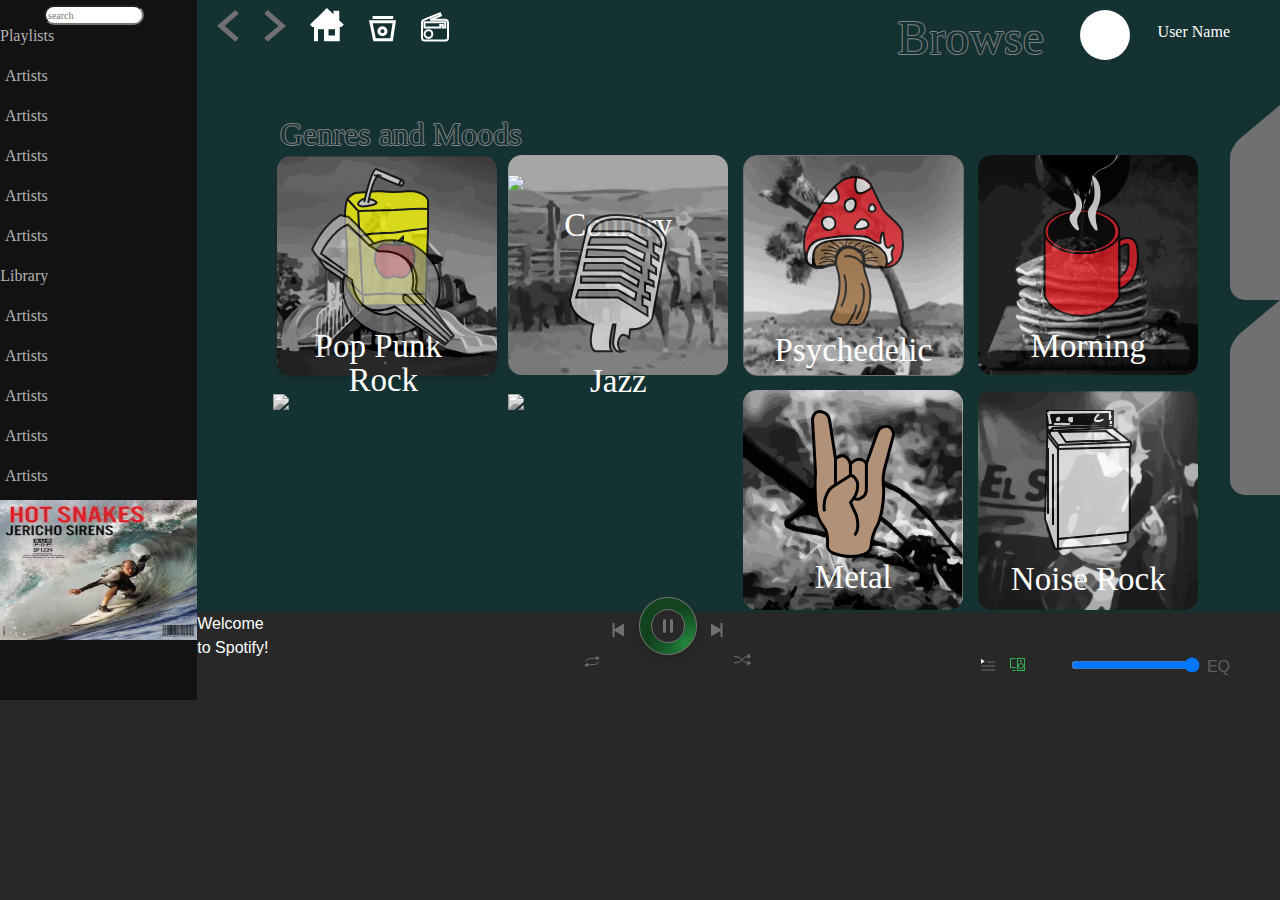
==== commit 8a331020: "functions work on first click, bug removed" ====
--- a/index.html
+++ b/index.html
@@ -457,8 +457,8 @@
             <p class="by-artist-album">By Artist</p>
             <p class="release-date">2020 - 10 Songs, 30 Minutes</p>
           </div>
-          <div class=""></div>
-          <div class="track-list">
+          <div class="track-list-symbols"># <img class="clock" src="time.svg"/> </div>
+          <div class="track-list"><div class="track-time"></div>
           </div>
           <p class="more-a-b-a">More Albums by Artist</p>
 
--- a/style.css
+++ b/style.css
@@ -5,7 +5,7 @@
 }
 
 .grid-container {
-    background-color: #153232;
+    background-color: #012121;
     width: 100%;
     height: 1vh;
     display: inline-grid;
@@ -16,7 +16,7 @@
    
   }
   .grid-container2 {
-    background-color: #153232;
+    background-color: #012121;
     width: 520%;
     height: 1vh;
     display: none;
@@ -28,7 +28,7 @@
    
   }
   .grid-container3 {
-    background-color: #153232;
+    background-color: #012121;
     width: 520%;
     height: 1vh;
     display: none;
@@ -155,6 +155,7 @@
 
 .user-name{margin-right:-100px;
   margin-top:10px;
+  font-family:"geeza pro";
 float:right;}
 
 .repeat{position: relative;
@@ -256,6 +257,8 @@
  text-shadow: -1px 0 #858585, 0 1px #858585, 1px 0 #858585, 0 -1px #858585;
 top:200px;}
 
+hr{background-color:#707070;
+opacity:.2}
 
 .artist-play{position:absolute;
   background-color:#31B954;
@@ -289,6 +292,8 @@
   background-color: #555;
   display:inline-flex;
 position:relative;
+font-family:"geeza pro";
+
 margin-top:25px;
 top:-50px;
 }
@@ -312,6 +317,8 @@
 
 .popular-songs{
   position: initial;
+  font-family:"geeza pro";
+
   font-size:20px!important;
 color:#A0A0A0;
 margin-right: -250px !important;
@@ -338,7 +345,9 @@
 }
 .circles{margin-left:425px;}
 .related-artists{    position: absolute;
-  top: 500px;}
+  top: 500px;
+  font-family:"geeza pro";
+}
 .related-circle{
   margin-left:10px;
 display:inline-block;
@@ -582,7 +591,7 @@
   top:115px;
 }
 .sidebar{overflow:auto;
-  font-family:"helvetica";
+  font-family:"geeza pro";
 height:500px;}
 
 
@@ -755,7 +764,7 @@
   line-height:10px;
 }
 
-.track-list{margin-top:100px;
+.track-list{   margin-top: 100px;
   margin-left:20px;
 color:#B9B9B9;
 line-height:.5px !important;
@@ -763,11 +772,24 @@
 .track, .playlist-track{line-height:10px;
   font-size: 14px;
   list-style-type:none;
-}
-.track, .playlist-track:hover{
+  display:inline;
+
+}
+.track-time{position: relative;
+  top: -5px;
+  left: 950px;}
+.track:hover, .playlist-track:hover{
   cursor:pointer;
   color:white;
 }
+.track-list-symbols{color:#707070;
+  position: relative;
+  top: 80px;
+  left: 20px;}
+.track-number{font-size: 14px;}
+  .clock{position: relative;
+    left: 950px;}
+
 
 .more-albums-by{display:flex;}
 .more-albums{
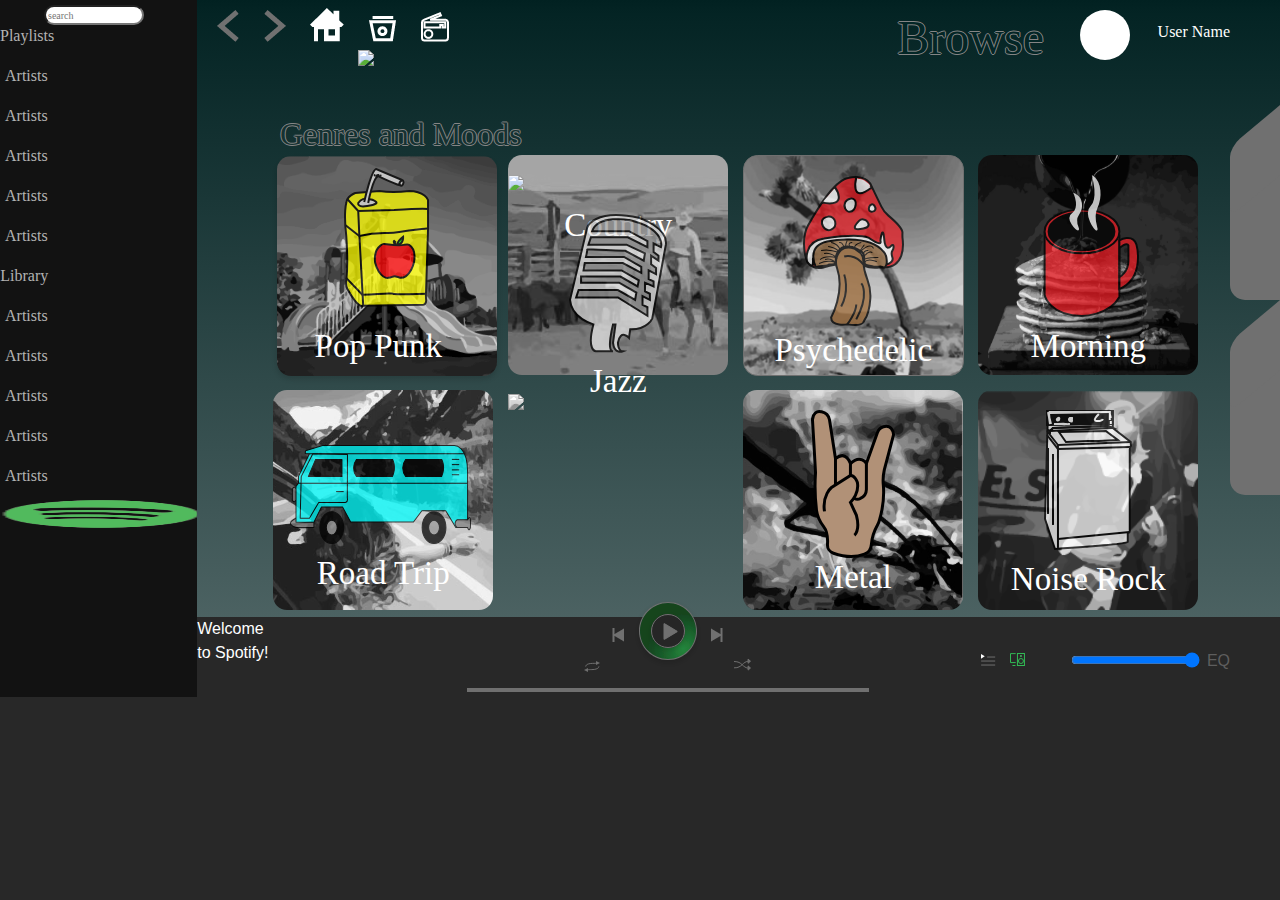
==== commit 6ac8e92f: "home page" ====
--- a/index.html
+++ b/index.html
@@ -51,7 +51,7 @@
 
         </div>
       </div>
-      <img class="album-cover" src="Rectangle 661.png">
+      <div class="album-cover"><img class="album-cover" src="spotify.logo.png"></div>
     </div>
 
     <div class="c">
@@ -69,6 +69,8 @@
         <input class="forward-button" type="image" src="Component 11 – 46.png">
         <input class="home" type="image" src="mynewhouse.png">
         <input class="browse" type="image" src="Component 2 – 4.png">
+        <img class="navigation-line" src="line 13.svg">
+
         <input class="radio" type="image" src="radio-24px.png">
         <div class="user-image">
           <p class="user-name">User Name</p>
@@ -78,43 +80,43 @@
       </div>
       <h2 class="genre-header">Genres and Moods</h2>
       <div class="genre-board">
-        <div class="genre-square genre-square1"><img class="genre-img playground" src="playground.svg">
+        <div class="genre-square genre-square1"><img value="3Thdtew3nse5heBKS3Bot9" class="genre-img playground" src="playground.svg">
 
           <img class="genre-icon  juicebox" src="juicebox.svg">
           <h3 class="row1-text pop-punk-text">Pop Punk</h3>
 
         </div>
         <div class="genre-square"><img value="0nsWwMA9vrHECiFc0VBVq0" class="genre-img cowboy" src="cowboy.svg">
-          <img class=" genre-icon cowboyboot" src="cowboyboot.svg" >
+          <img class=" genre-icon cowboyboot" src="cowboyboot.svg">
           <h3 class="row1-text country-text">Country</h3>
 
         </div>
-        <div class="genre-square"><img class="genre-img psychedelic" src="Joshua Tree.svg">
-          <img class=" genre-icon mushroom" src="mushroom.svg">
+        <div class="genre-square"><img value="1tpmX2sbklQCfrmIJlmiVX" class="genre-img psychedelic" src="Joshua Tree.svg">
+          <img class=" genre-icon mushroom"  src="mushroom.svg">
           <h3 class="row1-text psych-text">Psychedelic</h3>
 
         </div>
-        <div class="genre-square"><img class="genre-img pancakes" src="pancakes.svg">
+        <div class="genre-square"><img value="3OkBi2FypyC31QXc2683p3" class="genre-img pancakes" src="pancakes.svg">
           <img class="genre-icon coffeecup" src="colorcoffeecup.svg">
           <h3 class="row1-text morning-text">Morning</h3>
 
         </div>
-        <div class="genre-square"><img class="genre-img rocknroll" src="rocknroll.svg">
-          <img class="genre-icon chickenhawk" src="chickenhawk.svg">
-          <h3 class="row2-text rock-text">Rock</h3>
-
-        </div>
-        <div class="genre-square"><img class="genre-img jazz" src="jazz.svg">
+        <div class="genre-square"><img class="genre-img rocknroll" src="road-trip.svg">
+          <img class="genre-icon chickenhawk" src="vancolor.svg">
+          <h3 class="row2-text rock-text">Road Trip</h3>
+
+        </div>
+        <div class="genre-square"><img value="1KqB8MP5zl8a4CkvVQoODf" class="genre-img jazz" src="jazz.svg">
           <img class="genre-icon microphone" src="microphoneclear.svg">
           <h3 class="row2-text jazz-text">Jazz</h3>
 
         </div>
-        <div class="genre-square"><img class="genre-img metal" src="pitchfork.svg">
+        <div class="genre-square"><img value="3RzqcdNKMVNGuEnQIAp45o" class="genre-img metal" src="pitchfork.svg">
           <img class="genre-icon devilhorns" src="devilhorns.svg">
           <h3 class="row2-text metal-text">Metal</h3>
 
         </div>
-        <div class="genre-square"><img class="genre-img shattuck" src="shattuck.svg">
+        <div class="genre-square"><img value="3YsvE9PtgC06bYSCftCaMY" class="genre-img shattuck" src="shattuck.svg">
           <img class="genre-icon washingmachine" src="sonicyouthwashingmachine.svg">
           <h3 class="row2-text noise-rock-text"> Noise Rock</h3>
         </div>
@@ -126,7 +128,7 @@
       <br>
       <p class="now-playing-song">to Spotify!</p>
       <div class="controls">
-        <input class="play-button" type="image" src="Component 60 – 2.png">
+        <input class="play-button" type="image" src="play2.svg">
         <input class="next-track" type="image" src="Component 20 – 7.png">
         <input class="previous-track" type="image" src="Component 20 – 7.png">
         <input class="repeat" type="image" src="repeat.png">
@@ -137,10 +139,103 @@
         <input class="pair" type="image" src="pair-icon.png">
         <i class="fas fa-volume-up"></i>
         <div id="video-controls">
-
-          <input type="range" id="volume" min="0" max="1" step="0.1" value="1" />
-        </div>
-        <div class="eq-button">EQ</div>
+          <input type="range" class="volume" min="0" max="1" step="0.1" value="1" />
+
+        </div>
+        <button data-toggle="modal" data-target="#exampleModal" class="eq-button">EQ</button>
+        <div class="modal fade" id="exampleModal" tabindex="-1" role="dialog" aria-labelledby="exampleModalLabel"
+          aria-hidden="true">
+          <div class="modal-dialog" role="document">
+            <div class="modal-content">
+              <button type="button" class="close" data-dismiss="modal" aria-label="Close">
+                <span aria-hidden="true">&times;</span>
+              </button>
+              <div class="modal-body">
+                <label class="switch">
+                  <input type="checkbox">
+                  <span class="slider round">
+                  </span>
+                </label>
+                <input orient="vertical" class="eq eqband1" list="ticks" type="range" value="0" step="1" min="-30"
+                  max="20" oninput="changeGain(this.value, 1);"></input>
+                <datalist id="ticks">
+                  <option>-30</option>
+                  <option>-25</option>
+                  <option>-20</option>
+                  <option>-15</option>
+                  <option>-10</option>
+                  <option>-5</option>
+                  <option>0</option>
+                  <option>5</option>
+                  <option>10</option>
+                  <option>15</option>
+                  <option>20</option>
+
+                </datalist>
+                <input orient="vertical" class="eq eqband1" list="ticks" type="range" value="0" step="1" min="-30"
+                  max="20" oninput="changeGain(this.value, 2);"></input>
+                <datalist id="ticks">
+                  <option>-30</option>
+                  <option>-25</option>
+                  <option>-20</option>
+                  <option>-15</option>
+                  <option>-10</option>
+                  <option>-5</option>
+                  <option>0</option>
+                  <option>5</option>
+                  <option>10</option>
+                  <option>15</option>
+                  <option>20</option>
+
+
+                </datalist>
+
+                <input orient="vertical" class="eq eqband1" list="ticks" type="range" value="0" step="1" min="-30"
+                  max="20" oninput="changeGain(this.value, 3);"></input>
+                <datalist id="ticks">
+                  <option>-30</option>
+                  <option>-25</option>
+                  <option>-20</option>
+                  <option>-15</option>
+                  <option>-10</option>
+                  <option>-5</option>
+                  <option>0</option>
+                  <option>5</option>
+                  <option>10</option>
+                  <option>15</option>
+                  <option>20</option>
+
+
+                </datalist>
+                <input orient="vertical" class="eq eqband1" list="ticks" type="range" value="0" step="1" min="-30"
+                  max="20" oninput="changeGain(this.value, 4);"></input>
+                <datalist id="ticks">
+                  <option>-30</option>
+                  <option>-25</option>
+                  <option>-20</option>
+                  <option>-15</option>
+                  <option>-10</option>
+                  <option>-5</option>
+                  <option>0</option>
+                  <option>5</option>
+                  <option>10</option>
+                  <option>15</option>
+                  <option>20</option>
+
+
+                </datalist>
+                <input orient="vertical" class="eq eqband1" list="ticks" type="range" value="0" step="1" min="-30"
+                  max="20" oninput="changeGain(this.value, 5);"></input>
+
+
+              </div>
+            </div>
+          </div>
+        </div>
+
+      </div>
+      <div id="custom-seekbar">
+        <span></span>
 
       </div>
 
@@ -225,18 +320,18 @@
 
           <div class="top-songs">
             <p>Popular Songs</p>
-            <p class="popular-songs popular-songs1"> 1 &nbsp  &nbsp &nbsp &nbsp  <a class="time-duration"></a></p>
-            <p class="popular-songs popular-songs2"> 2 &nbsp  &nbsp &nbsp &nbsp </p> 
-            <p class="popular-songs popular-songs3"> 3 &nbsp  &nbsp &nbsp &nbsp </p>
-            <p class="popular-songs popular-songs4"> 4 &nbsp  &nbsp &nbsp &nbsp </p>
-            <p class="popular-songs popular-songs5"> 5 &nbsp  &nbsp &nbsp &nbsp </p>
+            <p class="popular-songs popular-songs1"> 1 &nbsp &nbsp &nbsp &nbsp <a class="time-duration"></a></p>
+            <p class="popular-songs popular-songs2"> 2 &nbsp &nbsp &nbsp &nbsp </p>
+            <p class="popular-songs popular-songs3"> 3 &nbsp &nbsp &nbsp &nbsp </p>
+            <p class="popular-songs popular-songs4"> 4 &nbsp &nbsp &nbsp &nbsp </p>
+            <p class="popular-songs popular-songs5"> 5 &nbsp &nbsp &nbsp &nbsp </p>
             <hr class="line1">
 
-            <div class="timez">3:20</div>
-            <div class="timez">3:20</div>
-            <div class="timez">3:20</div>
-            <div class="timez">3:20</div>
-            <div class="timez">3:20</div>
+            <div class="timez timez1">3:20</div>
+            <div class="timez timez2">3:20</div>
+            <div class="timez timez3">3:20</div>
+            <div class="timez timez4">3:20</div>
+            <div class="timez timez5">3:20</div>
 
           </div>
           <div class="related-artists">
@@ -259,7 +354,7 @@
                 <p class="artist-name name4"></p>
               </div>
               <div class="artist-name-container">
-            </div>
+              </div>
 
 
               <audio crossorigin="anonymous" id="preview-player" controls="" autoplay="" name="media">
@@ -276,7 +371,7 @@
         <br>
         <p class="now-playing-song">to Spotify</p>
         <div class="controls">
-          <input class="play-button" type="image" src="Component 60 – 2.png">
+          <input class="play-button" type="image" src="play2.svg">
           <input class="next-track" type="image" src="Component 20 – 7.png">
           <input class="previous-track" type="image" src="Component 20 – 7.png">
           <input class="repeat" type="image" src="repeat.png">
@@ -305,7 +400,6 @@
                     <span class="slider round">
                     </span>
                   </label>
-                  <button id="stop-eq"></button>
                   <input orient="vertical" class="eq eqband1" list="ticks" type="range" value="0" step="1" min="-30"
                     max="20" oninput="changeGain(this.value, 1);"></input>
                   <datalist id="ticks">
@@ -390,152 +484,545 @@
         </div>
 
       </div>
-</div>
-
-      <div class="grid-container3">
-        <div class="a">
-          <div class="sidebar">
-
-            <label class="sr-only" for="validationDefault03">Name</label>
-            <form>
-              <input type="text" class="validationDefault03" placeholder="search" class="search"><br>
-              <input class="submit-button3" href="index.html/#grid-container2" type="submit"
-                style="visibility: hidden;" />
-            </form>
-            <p id="title">Playlists</p>
-            <div class="lists">
-              <ul class="playlist">Artists</ul>
-              <ul>Artists</ul>
-              <ul>Artists</ul>
-              <ul>Artists</ul>
-              <ul>Artists</ul>
-              <ul>Artists</ul>
-              <p id="title">Your Library</p>
-              <ul>Artists</ul>
-              <ul>Artists</ul>
-              <ul>Artists</ul>
-              <ul>Artists</ul>
-              <ul>Artists</ul>
-              <ul>Artists</ul>
-              <ul>Artists</ul>
-              <ul>Artists</ul>
-              <ul>Artists</ul>
-
-            </div>
-          </div>
-          <img class="album-cover" src="Rectangle 661.png">
-        </div>
-
-
-        <div class="c">
-
-
-          <div class="header-image3">
-
-            <div class="clubopen"></div>
-          </div>
-          <div class="tab"><i class="fas fa-users"></i></div>
-          <div class="tab2"><i class="fas fa-cog"></i></div>
-
-          <div class="header-controls">
-            <input class="back-button" type="image" src="Component 11 – 46.png">
-            <input class="forward-button" type="image" src="Component 11 – 46.png">
-            <input class="home" type="image" src="mynewhouse.png">
-            <input class="browse" type="image" src="Component 2 – 4.png">
-            <input class="radio" type="image" src="radio-24px.png">
-            <div class="user-image">
-              <p class="user-name">User Name</p>
-            </div>
-
-          </div>
-          <img class="album-cover-page" />
-          <div class="album-info">
-            <div>
-              <p class="album-page-title">Album</p>
-            </div>
-            <p class="album-page-name">Album Name</p>
-            <p class="by-artist-album">By Artist</p>
-            <p class="release-date">2020 - 10 Songs, 30 Minutes</p>
-          </div>
-          <div class="track-list-symbols"># <img class="clock" src="time.svg"/> </div>
-          <div class="track-list"><div class="track-time"></div>
-          </div>
-          <p class="more-a-b-a">More Albums by Artist</p>
-
-          <div class="more-albums-by">
-            <img class="more-albums" />
-            <img class="more-albums" />
-            <img class="more-albums" />
-            <img class="more-albums" />
-            <img class="more-albums" />
-            <img class="more-albums" />
-
-
-
-
-
-          </div>
-
-        </div>
-
-        <div class="e">
-          <p class="now-playing-artist">Welcome</p>
-          <br>
-          <p class="now-playing-song">to Spotify!</p>
-          <div class="controls">
-            <input class="play-button" type="image" src="Component 60 – 2.png">
-            <input class="next-track" type="image" src="Component 20 – 7.png">
-            <input class="previous-track" type="image" src="Component 20 – 7.png">
-            <input class="repeat" type="image" src="repeat.png">
-            <input class="shuffle" type="image" src="shuffle.png">
-          </div>
-          <div class="sound-controls">
-            <input class="queu" type="image" src="Component 23 – 3.png">
-            <input class="pair" type="image" src="pair-icon.png">
-            <i class="fas fa-volume-up"></i>
-            <div id="video-controls">
-
-              <input type="range" id="volume" min="0" max="1" step="0.1" value="1" />
-            </div>
-            <div class="eq-button">EQ</div>
-
-          </div>
-
-        </div>
-
-        <div class="e">
-          <p class="now-playing-artist">Welcome</p>
-          <br>
-          <p class="now-playing-song">to Spotify!</p>
-          <div class="controls">
-            <input class="play-button" type="image" src="Component 60 – 2.png">
-            <input class="next-track" type="image" src="Component 20 – 7.png">
-            <input class="previous-track" type="image" src="Component 20 – 7.png">
-            <input class="repeat" type="image" src="repeat.png">
-            <input class="shuffle" type="image" src="shuffle.png">
-          </div>
-          <div class="sound-controls">
-            <input class="queu" type="image" src="Component 23 – 3.png">
-            <input class="pair" type="image" src="pair-icon.png">
-            <i class="fas fa-volume-up"></i>
-            <div id="video-controls">
-
-              <input type="range" id="volume" min="0" max="1" step="0.1" value="1" />
-            </div>
-            <div class="eq-button">EQ</div>
-
-          </div>
-
-        </div>
-
-
-
-        <script src="https://code.jquery.com/jquery-3.3.1.min.js" crossorigin="anonymous"></script>
-        <script src="https://stackpath.bootstrapcdn.com/bootstrap/4.3.1/js/bootstrap.min.js"></script>
-        </script>
-        <script src="https://kit.fontawesome.com/78f23082a5.js"></script>
-        <script src="https://cdnjs.cloudflare.com/ajax/libs/animejs/2.0.2/anime.min.js"></script>
-        <script src="app.js"></script>
+    </div>
+
+    <div class="grid-container3">
+      <div class="a">
+        <div class="sidebar">
+
+          <label class="sr-only" for="validationDefault03">Name</label>
+          <form>
+            <input type="text" class="validationDefault03" placeholder="search" class="search"><br>
+            <input class="submit-button3" href="index.html/#grid-container2" type="submit"
+              style="visibility: hidden;" />
+          </form>
+          <p id="title">Playlists</p>
+          <div class="lists">
+            <ul class="playlist">Artists</ul>
+            <ul>Artists</ul>
+            <ul>Artists</ul>
+            <ul>Artists</ul>
+            <ul>Artists</ul>
+            <ul>Artists</ul>
+            <p id="title">Your Library</p>
+            <ul>Artists</ul>
+            <ul>Artists</ul>
+            <ul>Artists</ul>
+            <ul>Artists</ul>
+            <ul>Artists</ul>
+            <ul>Artists</ul>
+            <ul>Artists</ul>
+            <ul>Artists</ul>
+            <ul>Artists</ul>
+
+          </div>
+        </div>
+        <img class="album-cover" src="Rectangle 661.png">
+      </div>
+
+
+      <div class="c">
+
+
+        <div class="header-image3">
+
+          <div class="clubopen"></div>
+        </div>
+        <div class="tab"><i class="fas fa-users"></i></div>
+        <div class="tab2"><i class="fas fa-cog"></i></div>
+
+        <div class="header-controls">
+          <input class="back-button" type="image" src="Component 11 – 46.png">
+          <input class="forward-button" type="image" src="Component 11 – 46.png">
+          <input class="home" type="image" src="mynewhouse.png">
+          <input class="browse" type="image" src="Component 2 – 4.png">
+          <input class="radio" type="image" src="radio-24px.png">
+          <div class="user-image">
+            <p class="user-name">User Name</p>
+          </div>
+
+        </div>
+        <img class="album-cover-page" />
+        <div class="album-info">
+          <div>
+            <p class="album-page-title">Album</p>
+          </div>
+          <p class="album-page-name">Album Name</p>
+          <p class="by-artist-album">By Artist</p>
+          <p class="release-date">2020 - 10 Songs, 30 Minutes</p>
+        </div>
+
+
+        <div class="track-list-symbols"># <img class="clock" src="time.svg" /> </div>
+        <div class="track-list">
+          <div class="track-time"></div>
+        </div>
+
+        <div class="more-albums-by">
+     
+
+
+
+
+        </div>
+
+      </div>
+
+      <div class="e">
+        <p class="now-playing-artist">Welcome</p>
+        <br>
+        <p class="now-playing-song">to Spotify!</p>
+        <div class="controls">
+          <input class="play-button" type="image" src="play2.svg">
+          <input class="next-track" type="image" src="Component 20 – 7.png">
+          <input class="previous-track" type="image" src="Component 20 – 7.png">
+          <input class="repeat" type="image" src="repeat.png">
+          <input class="shuffle" type="image" src="shuffle.png">
+        </div>
+        <div class="sound-controls">
+          <input class="queu" type="image" src="Component 23 – 3.png">
+          <input class="pair" type="image" src="pair-icon.png">
+          <i class="fas fa-volume-up"></i>
+          <div id="video-controls">
+            <input type="range" class="volume" min="0" max="1" step="0.1" value="1" />
+
+          </div>
+          <button data-toggle="modal" data-target="#exampleModal" class="eq-button">EQ</button>
+          <div class="modal fade" id="exampleModal" tabindex="-1" role="dialog" aria-labelledby="exampleModalLabel"
+            aria-hidden="true">
+            <div class="modal-dialog" role="document">
+              <div class="modal-content">
+                <button type="button" class="close" data-dismiss="modal" aria-label="Close">
+                  <span aria-hidden="true">&times;</span>
+                </button>
+                <div class="modal-body">
+                  <label class="switch">
+                    <input type="checkbox">
+                    <span class="slider round">
+                    </span>
+                  </label>
+                  <input orient="vertical" class="eq eqband1" list="ticks" type="range" value="0" step="1" min="-30"
+                    max="20" oninput="changeGain(this.value, 1);"></input>
+                  <datalist id="ticks">
+                    <option>-30</option>
+                    <option>-25</option>
+                    <option>-20</option>
+                    <option>-15</option>
+                    <option>-10</option>
+                    <option>-5</option>
+                    <option>0</option>
+                    <option>5</option>
+                    <option>10</option>
+                    <option>15</option>
+                    <option>20</option>
+
+                  </datalist>
+                  <input orient="vertical" class="eq eqband1" list="ticks" type="range" value="0" step="1" min="-30"
+                    max="20" oninput="changeGain(this.value, 2);"></input>
+                  <datalist id="ticks">
+                    <option>-30</option>
+                    <option>-25</option>
+                    <option>-20</option>
+                    <option>-15</option>
+                    <option>-10</option>
+                    <option>-5</option>
+                    <option>0</option>
+                    <option>5</option>
+                    <option>10</option>
+                    <option>15</option>
+                    <option>20</option>
+
+
+                  </datalist>
+
+                  <input orient="vertical" class="eq eqband1" list="ticks" type="range" value="0" step="1" min="-30"
+                    max="20" oninput="changeGain(this.value, 3);"></input>
+                  <datalist id="ticks">
+                    <option>-30</option>
+                    <option>-25</option>
+                    <option>-20</option>
+                    <option>-15</option>
+                    <option>-10</option>
+                    <option>-5</option>
+                    <option>0</option>
+                    <option>5</option>
+                    <option>10</option>
+                    <option>15</option>
+                    <option>20</option>
+
+
+                  </datalist>
+                  <input orient="vertical" class="eq eqband1" list="ticks" type="range" value="0" step="1" min="-30"
+                    max="20" oninput="changeGain(this.value, 4);"></input>
+                  <datalist id="ticks">
+                    <option>-30</option>
+                    <option>-25</option>
+                    <option>-20</option>
+                    <option>-15</option>
+                    <option>-10</option>
+                    <option>-5</option>
+                    <option>0</option>
+                    <option>5</option>
+                    <option>10</option>
+                    <option>15</option>
+                    <option>20</option>
+
+
+                  </datalist>
+                  <input orient="vertical" class="eq eqband1" list="ticks" type="range" value="0" step="1" min="-30"
+                    max="20" oninput="changeGain(this.value, 5);"></input>
+
+
+                </div>
+              </div>
+            </div>
+          </div>
+
+        </div>
+        <div id="custom-seekbar">
+          <span></span>
+
+        </div>
+
+      </div>
+    </div>
+    <div class="grid-container4">
+      <div class="a">
+        <div class="sidebar">
+
+          <label class="sr-only" for="validationDefault01">Name</label>
+          <form>
+            <input type="text" class="validationDefault01" placeholder="search" class="search"><br>
+            <input class="submit-button" href="index.html/#grid-container2" type="submit" style="visibility: hidden;" />
+          </form>
+          <p id="title">Playlists</p>
+          <div class="lists">
+            <ul class="playlist">Artists</ul>
+            <ul></ul>
+            <ul>Artists</ul>
+            <ul>Artists</ul>
+            <ul>Artists</ul>
+            <ul>Artists</ul>
+            <p id="title">Your Library</p>
+            <ul>Artists</ul>
+            <ul>Artists</ul>
+            <ul>Artists</ul>
+            <ul>Artists</ul>
+            <ul>Artists</ul>
+            <ul>Artists</ul>
+            <ul>Artists</ul>
+            <ul>Artists</ul>
+            <ul>Artists</ul>
+
+          </div>
+        </div>
+        <div class="album-cover"><img class="album-cover" src="spotify.logo.png"></div>
+      </div>
+
+      <div class="c">
+
+
+        <div class="header-image2">
+
+          <div class="clubopen"></div>
+        </div>
+        <div class="tab"><i class="fas fa-users"></i></div>
+        <div class="tab2"><i class="fas fa-cog"></i></div>
+
+        <div class="header-controls">
+
+          <input class="back-button back1" type="image" src="Component 11 – 46.png">
+          <input class="forward-button" type="image" src="Component 11 – 46.png">
+          <input class="home" type="image" src="mynewhouse.png">
+          <img class="navigation-line" src="line 13.svg">
+
+          <input class="browse" type="image" src="Component 2 – 4.png">
+          <input class="radio" type="image" src="radio-24px.png">
+          <div class="user-image">
+            <p class="user-name">User Name</p>
+          </div>
+          <h2 class="browse2">Home</h2>
+
+        </div>
+        <div class="move-up">
+          <div class="recently-played">
+
+            <div class="new-release-div1">
+              <img class="recent-album-cover recent-album-cover1 " />
+              <p class="new-release-album-name new-release-album-name1">Album</p>
+              <p class="new-release-artist-name new-release-artist-name1">Artist</p>
+
+            </div>
+
+            <div class="new-release-div2">
+              <img class="recent-album-cover recent-album-cover2" />
+              <p class="new-release-album-name new-release-album-name2">Album</p>
+              <p class="new-release-artist-name new-release-artist-name2">Artist</p>
+
+            </div>
+
+            <div class="new-release-div3">
+              <img class="recent-album-cover recent-album-cover3" />
+              <p class="new-release-album-name new-release-album-name3">Album</p>
+              <p class="new-release-artist-name new-release-artist-name3">Artist</p>
+
+            </div>
+
+          </div>
+
+          <div class="recently-played2">
+            <div class="new-release-div4">
+              <img class="recent-album-cover recent-album-cover4" />
+              <p class="new-release-album-name new-release-album-name4">Album</p>
+              <p class="new-release-artist-name new-release-artist-name4">Artist</p>
+
+            </div>
+            <div class="new-release-div5">
+              <img class="recent-album-cover recent-album-cover5" />
+              <p class="new-release-album-name new-release-album-name5">Album</p>
+              <p class="new-release-artist-name new-release-artist-name5">Artist</p>
+
+            </div>
+            <div class="new-release-div6">
+              <img class="recent-album-cover recent-album-cover6" />
+              <p class="new-release-album-name new-release-album-name6">Album</p>
+              <p class="new-release-artist-name new-release-artist-name6">Artist</p>
+
+            </div>
+            <h3 id="new-releases">New Releases</h3>
+
+
+
+
+
+
+
+          </div>
+          <div class="on-this-day">
+
+
+            <h3 class="jump-in">Jump Back In</h3>
+            <div class="test1">
+              <img class="on-this-day-cover on-this-day-cover1">
+              <p class=" on-this-day-album-name on-this-day-album-name1">album</p>
+              <p class=" on-this-day-artist-name on-this-day-artist-name1">Artist</p>
+            </div>
+
+            <div class="test1">
+              <img class="on-this-day-cover on-this-day-cover2">
+              <p class="on-this-day-album-name on-this-day-album-name2">album</p>
+              <p class="on-this-day-artist-name on-this-day-artist-name2">Artist</p>
+
+            </div>
+            <div class="test1">
+
+              <img class="on-this-day-cover on-this-day-cover3">
+              <p class="on-this-day-album-name on-this-day-album-name3">album</p>
+              <p class="on-this-day-artist-name on-this-day-artist-name3">Artist</p>
+
+            </div>
+
+
+          </div>
+          <div class="vl"></div>
+
+          <div class="picks-for-you">
+            <h2 class="saved">Saved Albums</h2>
+            <div class="pick">
+              <img class="album-picks-for-you album-picks-for-you1">
+              <p class="picks-album picks-album1">hey</p>
+              <p class="picks-artist picks-artist1">artist</p>
+            </div>
+            <div class="pick">
+
+              <img class="album-picks-for-you album-picks-for-you2">
+              <p class="picks-album picks-album2">hey</p>
+              <p class="picks-artist picks-artist2">artist</p>
+
+            </div>
+            
+            <div class="pick">
+
+              <img class="album-picks-for-you album-picks-for-you3">
+              <p class="picks-album picks-album3">hey</p>
+              <p class="picks-artist picks-artist3">artist</p>
+
+
+            </div>
+            <div class="pick">
+
+              <img class="album-picks-for-you album-picks-for-you4">
+              <p class="picks-album picks-album4">hey</p>
+              <p class="picks-artist picks-artist4">artist</p>
+
+
+            </div>
+            <div class="picks-for-you2 ">
+
+              <div class="pick">
+
+                <img class="album-picks-for-you album-picks-for-you5">
+                <p class="picks-album picks-album5">hey</p>
+                <p class="picks-artist picks-artist5">artist</p>
+
+
+              </div>
+              <div class="pick">
+
+                <img class="album-picks-for-you album-picks-for-you6">
+                <p class="picks-album picks-album6">hey</p>
+                <p class="picks-artist picks-artist6">artist</p>
+
+
+              </div>
+              <div class="pick">
+
+                <img class="album-picks-for-you album-picks-for-you7">
+                <p class="picks-album picks-album7">hey</p>
+                <p class="picks-artist picks-artist7">artist</p>
+
+
+              </div>
+              <div class="pick">
+
+                <img class="album-picks-for-you album-picks-for-you8">
+                <p class="picks-album picks-album8">hey</p>
+                <p class="picks-artist picks-artist8">artist</p>
+
+
+              </div>
+            </div>
+
+          </div>
+
+        </div>
+      </div>
+      <div class="e">
+        <p class="now-playing-artist">Welcome</p>
+        <br>
+        <p class="now-playing-song">to Spotify!</p>
+        <div class="controls">
+          <input class="play-button" type="image" src="play2.svg">
+          <input class="next-track" type="image" src="Component 20 – 7.png">
+          <input class="previous-track" type="image" src="Component 20 – 7.png">
+          <input class="repeat" type="image" src="repeat.png">
+          <input class="shuffle" type="image" src="shuffle.png">
+        </div>
+        <div class="sound-controls">
+          <input class="queu" type="image" src="Component 23 – 3.png">
+          <input class="pair" type="image" src="pair-icon.png">
+          <i class="fas fa-volume-up"></i>
+          <div id="video-controls">
+            <input type="range" class="volume" min="0" max="1" step="0.1" value="1" />
+
+          </div>
+          <button data-toggle="modal" data-target="#exampleModal" class="eq-button">EQ</button>
+          <div class="modal fade" id="exampleModal" tabindex="-1" role="dialog" aria-labelledby="exampleModalLabel"
+            aria-hidden="true">
+            <div class="modal-dialog" role="document">
+              <div class="modal-content">
+                <button type="button" class="close" data-dismiss="modal" aria-label="Close">
+                  <span aria-hidden="true">&times;</span>
+                </button>
+                <div class="modal-body">
+                  <label class="switch">
+                    <input type="checkbox">
+                    <span class="slider round">
+                    </span>
+                  </label>
+                  <input orient="vertical" class="eq eqband1" list="ticks" type="range" value="0" step="1" min="-30"
+                    max="20" oninput="changeGain(this.value, 1);"></input>
+                  <datalist id="ticks">
+                    <option>-30</option>
+                    <option>-25</option>
+                    <option>-20</option>
+                    <option>-15</option>
+                    <option>-10</option>
+                    <option>-5</option>
+                    <option>0</option>
+                    <option>5</option>
+                    <option>10</option>
+                    <option>15</option>
+                    <option>20</option>
+
+                  </datalist>
+                  <input orient="vertical" class="eq eqband1" list="ticks" type="range" value="0" step="1" min="-30"
+                    max="20" oninput="changeGain(this.value, 2);"></input>
+                  <datalist id="ticks">
+                    <option>-30</option>
+                    <option>-25</option>
+                    <option>-20</option>
+                    <option>-15</option>
+                    <option>-10</option>
+                    <option>-5</option>
+                    <option>0</option>
+                    <option>5</option>
+                    <option>10</option>
+                    <option>15</option>
+                    <option>20</option>
+
+
+                  </datalist>
+
+                  <input orient="vertical" class="eq eqband1" list="ticks" type="range" value="0" step="1" min="-30"
+                    max="20" oninput="changeGain(this.value, 3);"></input>
+                  <datalist id="ticks">
+                    <option>-30</option>
+                    <option>-25</option>
+                    <option>-20</option>
+                    <option>-15</option>
+                    <option>-10</option>
+                    <option>-5</option>
+                    <option>0</option>
+                    <option>5</option>
+                    <option>10</option>
+                    <option>15</option>
+                    <option>20</option>
+
+
+                  </datalist>
+                  <input orient="vertical" class="eq eqband1" list="ticks" type="range" value="0" step="1" min="-30"
+                    max="20" oninput="changeGain(this.value, 4);"></input>
+                  <datalist id="ticks">
+                    <option>-30</option>
+                    <option>-25</option>
+                    <option>-20</option>
+                    <option>-15</option>
+                    <option>-10</option>
+                    <option>-5</option>
+                    <option>0</option>
+                    <option>5</option>
+                    <option>10</option>
+                    <option>15</option>
+                    <option>20</option>
+
+
+                  </datalist>
+                  <input orient="vertical" class="eq eqband1" list="ticks" type="range" value="0" step="1" min="-30"
+                    max="20" oninput="changeGain(this.value, 5);"></input>
+
+
+                </div>
+              </div>
+            </div>
+          </div>
+
+        </div>
+        <div id="custom-seekbar">
+          <span></span>
+
+        </div>
+
+      </div>
+
+    </div>
+
+    <script src="https://code.jquery.com/jquery-3.3.1.min.js" crossorigin="anonymous"></script>
+    <script src="https://stackpath.bootstrapcdn.com/bootstrap/4.3.1/js/bootstrap.min.js"></script>
+    </script>
+    <script src="https://kit.fontawesome.com/78f23082a5.js"></script>
+    <script src="https://cdnjs.cloudflare.com/ajax/libs/animejs/2.0.2/anime.min.js"></script>
+    <script src="app.js"></script>
 </body>
 
 </html>--- a/style.css
+++ b/style.css
@@ -37,9 +37,18 @@
     grid-template-rows: auto auto auto auto auto auto auto auto auto 1px;
     position: relative;
     top: -700px;
-    z-index:3;
-  }
- 
+  }
+  .grid-container4 {   background-color: #012121;
+    width: 520%;
+    height: 1vh;
+    display: none;
+    grid-gap: 1px;
+    grid-template-columns:246.297px;
+    grid-template-rows: auto auto auto auto auto auto auto auto auto 1px;
+    position: relative;
+    top: -700px;
+
+  }
 
   .a {
     background-color: #121212 !important;
@@ -55,8 +64,9 @@
   .c {
     grid-column: 2 / 10;
     grid-row: 1 / 10;
-    background-color:#153232;
-    overflow-x:hidden;
+    background: rgb(1,33,33);
+    background: linear-gradient(180deg, rgba(1,33,33,1) 0%, rgba(4,36,36,1) 2%, rgba(85,106,106,1) 100%);
+        overflow-x:hidden;
     margin-left:-50px;
   }
 
@@ -177,7 +187,7 @@
 
 .sound-controls{float:right;
 margin-right:170px;
-margin-top:-40px;}
+margin-top:-50px;}
 
 .pair{margin-left:10px;}
 
@@ -258,7 +268,7 @@
 top:200px;}
 
 hr{background-color:#707070;
-opacity:.2}
+opacity:.5}
 
 .artist-play{position:absolute;
   background-color:#31B954;
@@ -284,7 +294,6 @@
 top:245px;
 font-size:1.5em;
 left:20px;
-z-index:2;
 margin-right: 702px;}
 
 .top-albums{  
@@ -322,6 +331,10 @@
   font-size:20px!important;
 color:#A0A0A0;
 margin-right: -250px !important;
+white-space: nowrap;
+    overflow: hidden;
+    text-overflow: ellipsis;
+    width: 300px;
 }
 .popular-songs:hover{cursor:pointer;
 color:white;}
@@ -348,6 +361,8 @@
   top: 500px;
   font-family:"geeza pro";
 }
+
+.related-circle:hover{cursor:pointer}
 .related-circle{
   margin-left:10px;
 display:inline-block;
@@ -441,6 +456,8 @@
 .image-results{  width: 120px;
   height:120px;
 }
+
+.image-results:hover{cursor:pointer;}
 .release-names{font-size:10px;
   position:absolute;
 
@@ -513,7 +530,7 @@
   padding: 0px !important;
   background-color: #282828;
 position:absolute;
-top:42.5px;
+top:32px;
 color:#5E5E5E;
 right:50px;;
 }
@@ -565,6 +582,7 @@
     grid-template-rows: repeat(2, 220px);
     grid-gap: 15px;}
 
+    .chickenhawk{top:-165px;}
 
     h3
     {
@@ -579,7 +597,7 @@
   margin-left: 700px;
   margin-top: -40px;
   font-family: "Hoefler Text";
-  color:#153232;
+  color:#032626;
   text-shadow: -1px 0 #858585, 0 1px #858585, 1px 0 #858585, 0 -1px #858585;
  top:200px;}
  
@@ -592,6 +610,7 @@
 }
 .sidebar{overflow:auto;
   font-family:"geeza pro";
+      width: 198px;
 height:500px;}
 
 
@@ -737,7 +756,7 @@
 
 .morning-text{margin-top:-190px;}
 
-.rock-text{margin-top:-185px;}
+.rock-text{margin-top: -155px;}
 
 .jazz-text{margin-top:-220px;}
 
@@ -752,7 +771,6 @@
 
 .album-cover-page{width:225px;
 height:225px;
-background-color:white;
 margin-top:-150px;
 margin-left:20px;}
 
@@ -778,7 +796,7 @@
 .track-time{position: relative;
   top: -5px;
   left: 950px;}
-.track:hover, .playlist-track:hover{
+.track:hover, .playlist-track:hover, .playlist-artist:hover{
   cursor:pointer;
   color:white;
 }
@@ -791,7 +809,8 @@
     left: 950px;}
 
 
-.more-albums-by{display:flex;}
+.more-albums-by{display:flex;
+margin-top:100px;}
 .more-albums{
   margin-left:12px;
   margin-bottom:200px;
@@ -802,4 +821,148 @@
 .more-a-b-a{color:white;
 margin-left:20px;}
 
-.by-artist-album:hover{cursor:pointer;}+.by-artist-album:hover{cursor:pointer;
+color:grey;}
+
+
+/* home page */
+
+.recent-album-cover{width:148px;
+height:148px;
+margin:2px;
+
+}
+.recent-album-cover4  {       margin-top: -115px;}
+/* .recent-album-cover2{    margin-top: 20px;}
+.recent-album-cover5{    margin-top: 20px;}
+.recent-album-cover3{margin-top: 20px;}
+.recent-album-cover6{margin-top: 20px;} */
+
+.recently-played{display: grid;
+  position:relative;
+  left:40px;
+  top:-120px;
+  margin-right: 900px;}
+
+  .recently-played2{display: grid;
+    position: relative;
+    top: -609px;
+    left: 200px;
+    margin-right: 900px;
+  }
+
+.on-this-day{position: relative;
+  top: -200px;
+  /* display: inline-block; */
+  margin-top: -955px;
+      margin-left: 420px;
+}
+
+.on-this-day-album-name{
+  color:white;
+  font-family:'geeza pro';
+  line-height:-1px;
+
+  white-space: nowrap;
+  overflow:hidden;
+  text-overflow:ellipsis;
+  width:80%;
+}
+
+.on-this-day-artist-name{
+  font-size:13px;
+  color:white;
+  font-family: 'geeza pro';
+margin-top:-20px;
+}
+
+
+
+.on-this-day-cover{width:182px;
+  height:182px;
+  margin-right: 3px;
+  margin-top: -90px;
+
+}
+
+.picks-for-you{margin-left: 392px;
+  margin-top: -200px;}
+
+
+.album-picks-for-you{width:116px;
+height:116px;
+margin-left:28px;
+padding-top:5px;}
+
+#new-releases{
+  position: relative;
+  top: -635px;
+  margin: 0px;
+  right: 180px;
+}
+.new-release-album-name{    color: white;
+  line-height:1vw;
+  margin-top:5px;
+  font-size:16px;
+  white-space: nowrap;
+  overflow:hidden;
+  text-overflow:ellipsis;
+  width:60%;
+
+}
+
+.new-release-artist-name{    font-size: 13px;
+  color: #B3B3B3;
+line-height:1px;}
+
+.jump-in{    position: absolute;
+  top:80px;}
+
+
+  .image-results:hover, .on-this-day-cover:hover, .album-picks-for-you:hover, .recent-album-cover:hover{cursor:pointer;
+    filter: drop-shadow(16px 16px 20px white); 
+  }
+
+  .navigation-line{position: absolute;
+    top: 50px;
+    margin-left: -63px;}
+
+
+.move-up{       margin-top: -50px;
+margin-bottom:200px;}
+
+.test1{display:inline-block;}
+
+.pick{display:inline-block;}
+
+.picks-album{    margin-left: 28px;
+  color:white;
+  font-size:12px;
+  white-space: nowrap;
+  overflow:hidden;
+  text-overflow:ellipsis;
+  width:100px;
+  padding-right:0px;
+}
+
+.picks-artist{margin-left:28px;
+margin-top:-20px;
+font-size:10px;
+color:#B3B3B3}
+
+.saved{    color: white;
+  font-size: 24px;
+  font-family: 'geeza pro';
+  margin-left: 26px;
+}
+
+
+.vl {
+  border-left: 1px solid #707070;
+  height: 900px;
+  position: absolute;
+  left:580px;
+  top:100px;
+  z-index:0;
+  opacity:.3;
+}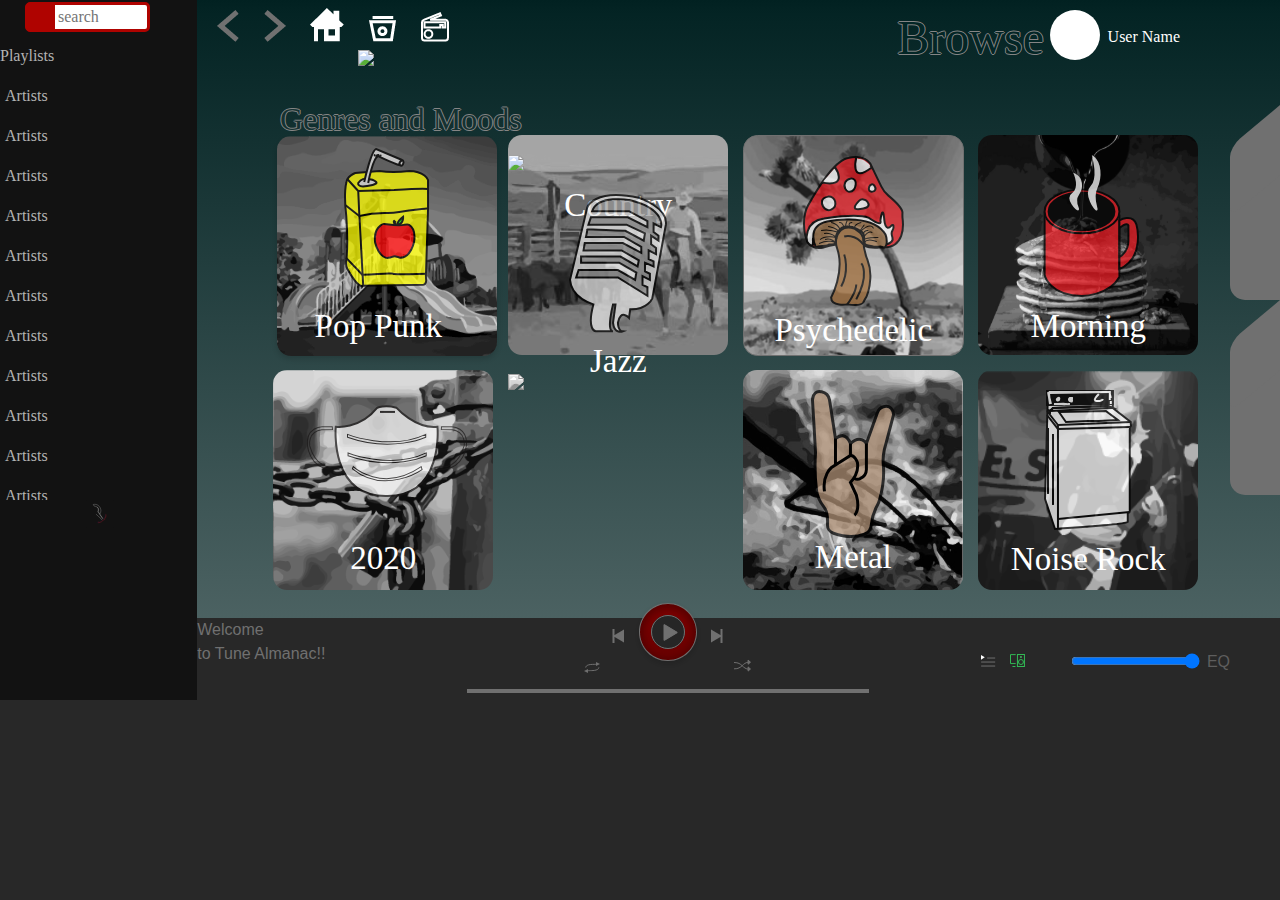
==== commit 88a30231: "under construction added" ====
--- a/index.html
+++ b/index.html
@@ -26,9 +26,12 @@
       <div class="sidebar">
 
         <label class="sr-only" for="validationDefault01">Name</label>
-        <form>
+        <form class="search-form">
           <input type="text" class="validationDefault01" placeholder="search" class="search"><br>
           <input class="submit-button" href="index.html/#grid-container2" type="submit" style="visibility: hidden;" />
+          <button type="submit" type="submit" class="searchButton">
+            <i class="fa fa-search"></i>
+         </button>
         </form>
         <p id="title">Playlists</p>
         <div class="lists">
@@ -38,20 +41,19 @@
           <ul>Artists</ul>
           <ul>Artists</ul>
           <ul>Artists</ul>
-          <p id="title">Your Library</p>
-          <ul>Artists</ul>
-          <ul>Artists</ul>
-          <ul>Artists</ul>
-          <ul>Artists</ul>
-          <ul>Artists</ul>
-          <ul>Artists</ul>
-          <ul>Artists</ul>
-          <ul>Artists</ul>
-          <ul>Artists</ul>
-
-        </div>
-      </div>
-      <div class="album-cover"><img class="album-cover" src="spotify.logo.png"></div>
+          <ul>Artists</ul>
+          <ul>Artists</ul>
+          <ul>Artists</ul>
+          <ul>Artists</ul>
+          <ul>Artists</ul>
+          <ul>Artists</ul>
+          <ul>Artists</ul>
+          <ul>Artists</ul>
+          <ul>Artists</ul>
+
+        </div>
+      </div>
+      <div class="album-cover"><img class="album-cover" src="streaminglogo.svg"></div>
     </div>
 
     <div class="c">
@@ -61,9 +63,16 @@
 
         <div class="clubopen"></div>
       </div>
-      <div class="tab"><i class="fas fa-users"></i></div>
-      <div class="tab2"><i class="fas fa-cog"></i></div>
-
+      <div class="tab" type="button" class="btn btn-primary" data-toggle="modal" data-target=".bd-example-modal-sm"><i class="fas fa-users"></i></div>
+      <div class="tab2" type="button" class="btn btn-primary" data-toggle="modal" data-target=".bd-example-modal-sm"><i class="fas fa-cog"></i></div>
+      <div class="modal fade bd-example-modal-sm" tabindex="-1" role="dialog" aria-labelledby="mySmallModalLabel" aria-hidden="true">
+        <div class="modal-dialog modal-sm" role="document">
+          <div class="modal-content1">
+            <img class="construction" src="construction.png">
+          </div>
+        </div>
+      </div>
+      
       <div class="header-controls">
         <input class="back-button back1" type="image" src="Component 11 – 46.png">
         <input class="forward-button" type="image" src="Component 11 – 46.png">
@@ -101,9 +110,9 @@
           <h3 class="row1-text morning-text">Morning</h3>
 
         </div>
-        <div class="genre-square"><img class="genre-img rocknroll" src="road-trip.svg">
-          <img class="genre-icon chickenhawk" src="vancolor.svg">
-          <h3 class="row2-text rock-text">Road Trip</h3>
+        <div class="genre-square"><img value="6gq9fsn7aTDP0aItPu57SR" class="genre-img rocknroll" src="locked.svg">
+          <img class="genre-icon chickenhawk" src="mask.svg">
+          <h3 class="row2-text rock-text">2020</h3>
 
         </div>
         <div class="genre-square"><img value="1KqB8MP5zl8a4CkvVQoODf" class="genre-img jazz" src="jazz.svg">
@@ -126,7 +135,7 @@
     <div class="e">
       <p class="now-playing-artist">Welcome</p>
       <br>
-      <p class="now-playing-song">to Spotify!</p>
+      <p class="now-playing-song">to Tune Almanac!!</p>
       <div class="controls">
         <input class="play-button" type="image" src="play2.svg">
         <input class="next-track" type="image" src="Component 20 – 7.png">
@@ -245,12 +254,15 @@
     <div class="grid-container2">
       <div class="a">
         <div class="sidebar">
-
-          <label class="sr-only" for="validationDefault02">Name</label>
-          <form>
-            <input type="text" class="validationDefault02" placeholder="search" class="search"><br>
-            <input class="submit-button2" type="submit" style="visibility: hidden;" />
+          <label class="sr-only" for="validationDefault01">Name</label>
+          <form class="search-form">
+            <input type="text" class="validationDefault01" placeholder="search" class="search"><br>
+            <input class="submit-button" href="index.html/#grid-container2" type="submit" style="visibility: hidden;" />
+            <button type="submit" type="submit" class="searchButton">
+              <i class="fa fa-search"></i>
+           </button>
           </form>
+  
           <p id="title">Playlists</p>
           <div class="lists">
             <ul class="playlist">Artists</ul>
@@ -259,20 +271,19 @@
             <ul>Artists</ul>
             <ul>Artists</ul>
             <ul>Artists</ul>
-            <p id="title">Your Library</p>
-            <ul>Artists</ul>
-            <ul>Artists</ul>
-            <ul>Artists</ul>
-            <ul>Artists</ul>
-            <ul>Artists</ul>
-            <ul>Artists</ul>
-            <ul>Artists</ul>
-            <ul>Artists</ul>
-            <ul>Artists</ul>
-
-          </div>
-        </div>
-        <img class="album-cover" src="Rectangle 661.png">
+            <ul>Artists</ul>
+            <ul>Artists</ul>
+            <ul>Artists</ul>
+            <ul>Artists</ul>
+            <ul>Artists</ul>
+            <ul>Artists</ul>
+            <ul>Artists</ul>
+            <ul>Artists</ul>
+            <ul>Artists</ul>
+
+          </div>
+        </div>
+        <img class="album-cover" src="streaminglogo.svg">
       </div>
 
       <div class="c">
@@ -282,9 +293,16 @@
 
           <div class="clubopen"></div>
         </div>
-        <div class="tab"><i class="fas fa-users"></i></div>
-        <div class="tab2"><i class="fas fa-cog"></i></div>
-
+        <div class="tab" type="button" class="btn btn-primary" data-toggle="modal" data-target=".bd-example-modal-sm"><i class="fas fa-users"></i></div>
+        <div class="tab2" type="button" class="btn btn-primary" data-toggle="modal" data-target=".bd-example-modal-sm"><i class="fas fa-cog"></i></div>
+        <div class="modal fade bd-example-modal-sm" tabindex="-1" role="dialog" aria-labelledby="mySmallModalLabel" aria-hidden="true">
+          <div class="modal-dialog modal-sm" role="document">
+            <div class="modal-content1">
+              <img class="construction" src="construction.png">
+            </div>
+          </div>
+        </div>
+  
         <div class="header-controls">
           <input class="back-button back2" type="image" src="Component 11 – 46.png">
           <input class="forward-button" type="image" src="Component 11 – 46.png">
@@ -334,6 +352,7 @@
             <div class="timez timez5">3:20</div>
 
           </div>
+
           <div class="related-artists">
             <p class="fans-like">Related Artists</p>
 
@@ -369,7 +388,7 @@
       <div class="e">
         <p class="now-playing-artist">Welcome</p>
         <br>
-        <p class="now-playing-song">to Spotify</p>
+        <p class="now-playing-song">to Tune Almanac!</p>
         <div class="controls">
           <input class="play-button" type="image" src="play2.svg">
           <input class="next-track" type="image" src="Component 20 – 7.png">
@@ -489,13 +508,15 @@
     <div class="grid-container3">
       <div class="a">
         <div class="sidebar">
-
-          <label class="sr-only" for="validationDefault03">Name</label>
-          <form>
-            <input type="text" class="validationDefault03" placeholder="search" class="search"><br>
-            <input class="submit-button3" href="index.html/#grid-container2" type="submit"
-              style="visibility: hidden;" />
+          <label class="sr-only" for="validationDefault01">Name</label>
+          <form class="search-form">
+            <input type="text" class="validationDefault01" placeholder="search" class="search"><br>
+            <input class="submit-button" href="index.html/#grid-container2" type="submit" style="visibility: hidden;" />
+            <button type="submit" type="submit" class="searchButton">
+              <i class="fa fa-search"></i>
+           </button>
           </form>
+  
           <p id="title">Playlists</p>
           <div class="lists">
             <ul class="playlist">Artists</ul>
@@ -504,20 +525,19 @@
             <ul>Artists</ul>
             <ul>Artists</ul>
             <ul>Artists</ul>
-            <p id="title">Your Library</p>
-            <ul>Artists</ul>
-            <ul>Artists</ul>
-            <ul>Artists</ul>
-            <ul>Artists</ul>
-            <ul>Artists</ul>
-            <ul>Artists</ul>
-            <ul>Artists</ul>
-            <ul>Artists</ul>
-            <ul>Artists</ul>
-
-          </div>
-        </div>
-        <img class="album-cover" src="Rectangle 661.png">
+            <ul>Artists</ul>
+            <ul>Artists</ul>
+            <ul>Artists</ul>
+            <ul>Artists</ul>
+            <ul>Artists</ul>
+            <ul>Artists</ul>
+            <ul>Artists</ul>
+            <ul>Artists</ul>
+            <ul>Artists</ul>
+
+          </div>
+        </div>
+        <img class="album-cover" src="streaminglogo.svg">
       </div>
 
 
@@ -528,10 +548,16 @@
 
           <div class="clubopen"></div>
         </div>
-        <div class="tab"><i class="fas fa-users"></i></div>
-        <div class="tab2"><i class="fas fa-cog"></i></div>
-
-        <div class="header-controls">
+        <div class="tab" type="button" class="btn btn-primary" data-toggle="modal" data-target=".bd-example-modal-sm"><i class="fas fa-users"></i></div>
+        <div class="tab2" type="button" class="btn btn-primary" data-toggle="modal" data-target=".bd-example-modal-sm"><i class="fas fa-cog"></i></div>
+        <div class="modal fade bd-example-modal-sm" tabindex="-1" role="dialog" aria-labelledby="mySmallModalLabel" aria-hidden="true">
+          <div class="modal-dialog modal-sm" role="document">
+            <div class="modal-content1">
+              <img class="construction" src="construction.png">
+            </div>
+          </div>
+        </div>
+          <div class="header-controls">
           <input class="back-button" type="image" src="Component 11 – 46.png">
           <input class="forward-button" type="image" src="Component 11 – 46.png">
           <input class="home" type="image" src="mynewhouse.png">
@@ -548,7 +574,7 @@
             <p class="album-page-title">Album</p>
           </div>
           <p class="album-page-name">Album Name</p>
-          <p class="by-artist-album">By Artist</p>
+          <span class="by">By </span> <p class="by-artist-album">Artist</p>
           <p class="release-date">2020 - 10 Songs, 30 Minutes</p>
         </div>
 
@@ -557,7 +583,7 @@
         <div class="track-list">
           <div class="track-time"></div>
         </div>
-
+        <div class="label"></div>
         <div class="more-albums-by">
      
 
@@ -571,7 +597,7 @@
       <div class="e">
         <p class="now-playing-artist">Welcome</p>
         <br>
-        <p class="now-playing-song">to Spotify!</p>
+        <p class="now-playing-song">to Tune Almanac!!</p>
         <div class="controls">
           <input class="play-button" type="image" src="play2.svg">
           <input class="next-track" type="image" src="Component 20 – 7.png">
@@ -691,11 +717,14 @@
         <div class="sidebar">
 
           <label class="sr-only" for="validationDefault01">Name</label>
-          <form>
+          <form class="search-form">
             <input type="text" class="validationDefault01" placeholder="search" class="search"><br>
             <input class="submit-button" href="index.html/#grid-container2" type="submit" style="visibility: hidden;" />
+            <button type="submit" type="submit" class="searchButton">
+              <i class="fa fa-search"></i>
+           </button>
           </form>
-          <p id="title">Playlists</p>
+            <p id="title">Playlists</p>
           <div class="lists">
             <ul class="playlist">Artists</ul>
             <ul></ul>
@@ -703,20 +732,19 @@
             <ul>Artists</ul>
             <ul>Artists</ul>
             <ul>Artists</ul>
-            <p id="title">Your Library</p>
-            <ul>Artists</ul>
-            <ul>Artists</ul>
-            <ul>Artists</ul>
-            <ul>Artists</ul>
-            <ul>Artists</ul>
-            <ul>Artists</ul>
-            <ul>Artists</ul>
-            <ul>Artists</ul>
-            <ul>Artists</ul>
-
-          </div>
-        </div>
-        <div class="album-cover"><img class="album-cover" src="spotify.logo.png"></div>
+            <ul>Artists</ul>
+            <ul>Artists</ul>
+            <ul>Artists</ul>
+            <ul>Artists</ul>
+            <ul>Artists</ul>
+            <ul>Artists</ul>
+            <ul>Artists</ul>
+            <ul>Artists</ul>
+            <ul>Artists</ul>
+
+          </div>
+        </div>
+        <div class="album-cover"><img class="album-cover" src="streaminglogo.svg"></div>
       </div>
 
       <div class="c">
@@ -726,10 +754,16 @@
 
           <div class="clubopen"></div>
         </div>
-        <div class="tab"><i class="fas fa-users"></i></div>
-        <div class="tab2"><i class="fas fa-cog"></i></div>
-
-        <div class="header-controls">
+        <div class="tab" type="button" class="btn btn-primary" data-toggle="modal" data-target=".bd-example-modal-sm"><i class="fas fa-users"></i></div>
+        <div class="tab2" type="button" class="btn btn-primary" data-toggle="modal" data-target=".bd-example-modal-sm"><i class="fas fa-cog"></i></div>
+        <div class="modal fade bd-example-modal-sm" tabindex="-1" role="dialog" aria-labelledby="mySmallModalLabel" aria-hidden="true">
+          <div class="modal-dialog modal-sm" role="document">
+            <div class="modal-content1">
+              <img class="construction" src="construction.png">
+            </div>
+          </div>
+        </div>
+          <div class="header-controls">
 
           <input class="back-button back1" type="image" src="Component 11 – 46.png">
           <input class="forward-button" type="image" src="Component 11 – 46.png">
@@ -824,7 +858,6 @@
 
 
           </div>
-          <div class="vl"></div>
 
           <div class="picks-for-you">
             <h2 class="saved">Saved Albums</h2>
@@ -840,7 +873,8 @@
               <p class="picks-artist picks-artist2">artist</p>
 
             </div>
-            
+            <div class="vl"></div>
+
             <div class="pick">
 
               <img class="album-picks-for-you album-picks-for-you3">
@@ -900,7 +934,7 @@
       <div class="e">
         <p class="now-playing-artist">Welcome</p>
         <br>
-        <p class="now-playing-song">to Spotify!</p>
+        <p class="now-playing-song">to Tune Almanac!!</p>
         <div class="controls">
           <input class="play-button" type="image" src="play2.svg">
           <input class="next-track" type="image" src="Component 20 – 7.png">
--- a/style.css
+++ b/style.css
@@ -36,8 +36,9 @@
     grid-template-columns:246.297px;
     grid-template-rows: auto auto auto auto auto auto auto auto auto 1px;
     position: relative;
-    top: -700px;
-  }
+    top: -705px;
+  }
+  
   .grid-container4 {   background-color: #012121;
     width: 520%;
     height: 1vh;
@@ -46,8 +47,7 @@
     grid-template-columns:246.297px;
     grid-template-rows: auto auto auto auto auto auto auto auto auto 1px;
     position: relative;
-    top: -700px;
-
+    top: -705px;
   }
 
   .a {
@@ -68,7 +68,8 @@
     background: linear-gradient(180deg, rgba(1,33,33,1) 0%, rgba(4,36,36,1) 2%, rgba(85,106,106,1) 100%);
         overflow-x:hidden;
     margin-left:-50px;
-  }
+    white-space:none;
+ }
 
 
   .e {
@@ -78,6 +79,7 @@
     background-color:#282828;
     position: relative;
     margin-left:-50px;
+    top:-2px;
   }
 
 
@@ -86,25 +88,31 @@
   width:.5em;
   }
   ::-webkit-scrollbar-thumb {
-    background-color:  #31B954;
+    background-color:  #AF0300;
     border-radius: 10px;
   }
   
   
   ::-webkit-scrollbar-track-piece{ background-color:#707070;}
   ::-webkit-scrollbar {
-    background-color: #31B954 !important;
+    background-color: #AF0300 !important;
     width:.5em;
   }
   .validationDefault01, .validationDefault02, .validationDefault03{    width: 100px;
-    height: 20px;
-    margin-left: -20px;
-    position: absolute;
-    font-size: 10px;
-    margin-top: 5px;
-    border-radius: 58px;
-    outline:none;
-    left: 5%;}
+    border: 3px solid #AF0300;
+    border-right: 3px solid #AF0300;
+    padding: 5px;
+    height: 30px;
+    border-radius: 5px 0 0 5px;
+    outline: none;
+    color: #9DBFAF;
+    width:100px;
+    position:absolute;
+    left:50px;
+    margin-top:2px;
+      border-radius: 5px;
+
+  }
 .submit-button{
   position: absolute;
   height: 20px;
@@ -155,7 +163,7 @@
 height:50px;
 width:50px;
 border-radius:50%;
-margin-right:150px;
+margin-right: 180px;
 float:right;
 margin-top:10px;
 }
@@ -163,10 +171,10 @@
 height:50px;
 width:50px;}
 
-.user-name{margin-right:-100px;
-  margin-top:10px;
-  font-family:"geeza pro";
-float:right;}
+.user-name{margin-right: -80px;
+  margin-top: 15px;
+  font-family: "geeza pro";
+  float: right;}
 
 .repeat{position: relative;
   right: 45px;
@@ -177,9 +185,9 @@
   top: -20px;
   left: 85px;}
 
-.now-playing-artist{color:white;
+.now-playing-artist{color:#707070;
 display:inline;}
-.now-playing-song{color:white;
+.now-playing-song{color:#707070;
 display:inline;
 }
 
@@ -271,7 +279,7 @@
 opacity:.5}
 
 .artist-play{position:absolute;
-  background-color:#31B954;
+  background-color:#AF0300;
   background: linear-gradient(90deg, rgba(2,0,36,1) 0%, rgba(9,121,43,1) 37%, rgba(49,185,84,1) 75%, rgba(44,255,0,1) 100%);
   border-style:none;
   z-index:2;
@@ -440,7 +448,7 @@
 position:absolute;
 top:10px;
 left:60px;
-color:#31B954;
+color:#AF0300;
 
 }
 
@@ -448,7 +456,7 @@
   position:absolute;
   top:10px;
   left:70px;
-  color:#31B954;}
+  color:#AF0300;}
 
 body{background-color:#282828;;}
 
@@ -460,6 +468,10 @@
 .image-results:hover{cursor:pointer;}
 .release-names{font-size:10px;
   position:absolute;
+  white-space: nowrap;
+  overflow:hidden;
+  text-overflow:ellipsis;
+  width:90px;
 
 }
 
@@ -539,6 +551,16 @@
 .lists{margin-left:-35px;;
 float:left}
 
+
+.vl2 {
+  border-left: 1px solid #707070;;
+  height: 500px;
+  position: absolute;
+  right: 662px;
+  top: 210px;
+  opacity:.5;
+}
+
 /* index.html */
 /* index.html */
 /* index.html */
@@ -554,7 +576,9 @@
 .genre-img:hover{
   filter:grayscale(50%)
 }
-#title{margin-right: 120px;}
+#title{margin-right: 120px;
+  margin-top: 20px;
+}
 .genre-icon{
   top:-200px;
   position:relative;
@@ -576,13 +600,12 @@
 
    .genre-board{
      margin-left:76px;
-     margin-top:-120px;
+     margin-top: -140px;
      display: grid;
     grid-template-columns: repeat(4, 0fr);
     grid-template-rows: repeat(2, 220px);
     grid-gap: 15px;}
 
-    .chickenhawk{top:-165px;}
 
     h3
     {
@@ -606,8 +629,7 @@
   font-family: "Hoefler Text";
   color:#153232;
   left:280px;
-  top:115px;
-}
+  top: 100px;}
 .sidebar{overflow:auto;
   font-family:"geeza pro";
       width: 198px;
@@ -630,7 +652,7 @@
 }
 #custom-seekbar span
 {
-  background-color: #31B954;
+  background-color: #AF0300;
   position: absolute;
   top: 0;
   left: 0;
@@ -713,11 +735,11 @@
 }
 
 input:checked + .slider {
-  background-color: #31B954;
+  background-color: #AF0300;
 }
 
 input:focus + .slider {
-  box-shadow: 0 0 1px #31B954;
+  box-shadow: 0 0 1px #AF0300;
 }
 
 input:checked + .slider:before {
@@ -756,7 +778,7 @@
 
 .morning-text{margin-top:-190px;}
 
-.rock-text{margin-top: -155px;}
+.rock-text{    margin-top: -158px;}
 
 .jazz-text{margin-top:-220px;}
 
@@ -767,12 +789,14 @@
 .noise-rock-text{    margin-top: -190px;}
 
 /* album cover page */
-
-
+.album-page-title{font-size:14px;}
+.album-page-name{font-size:24px;}
 .album-cover-page{width:225px;
 height:225px;
 margin-top:-150px;
-margin-left:20px;}
+margin-left:20px;
+box-shadow: 4px 4px 12px;
+}
 
 
 .album-info{    color: white;
@@ -808,6 +832,8 @@
   .clock{position: relative;
     left: 950px;}
 
+.release-date{color:#858585;
+margin-top:16px;}
 
 .more-albums-by{display:flex;
 margin-top:100px;}
@@ -823,8 +849,12 @@
 
 .by-artist-album:hover{cursor:pointer;
 color:grey;}
-
-
+.by-artist-album{display:inline;}
+.by{color:#858585;
+display:inline;}
+.label{color:#B3B3B3;
+font-size:8px;
+margin-left:20px;}
 /* home page */
 
 .recent-album-cover{width:148px;
@@ -920,7 +950,7 @@
 
 
   .image-results:hover, .on-this-day-cover:hover, .album-picks-for-you:hover, .recent-album-cover:hover{cursor:pointer;
-    filter: drop-shadow(16px 16px 20px white); 
+    filter: drop-shadow(2px 2px 2px black); 
   }
 
   .navigation-line{position: absolute;
@@ -959,10 +989,38 @@
 
 .vl {
   border-left: 1px solid #707070;
-  height: 900px;
+  height: 100px;
   position: absolute;
   left:580px;
   top:100px;
   z-index:0;
   opacity:.3;
-}+}
+
+
+.search-form{  width: 100%;
+  display: flex;
+  
+}
+
+.searchButton {
+  width: 30px;
+  height: 30px;
+  border: 1px solid #AF0300;
+  background: #AF0300;
+  text-align: center;
+  color: #fff;
+  cursor: pointer;
+  font-size: 12px;
+  position:absolute;
+  margin-top:2px;
+  left:25px;
+  border-radius: 5px 0 0 5px;
+
+
+}
+
+
+.construction{height:200px;
+width:150px;
+margin-left:150px;}